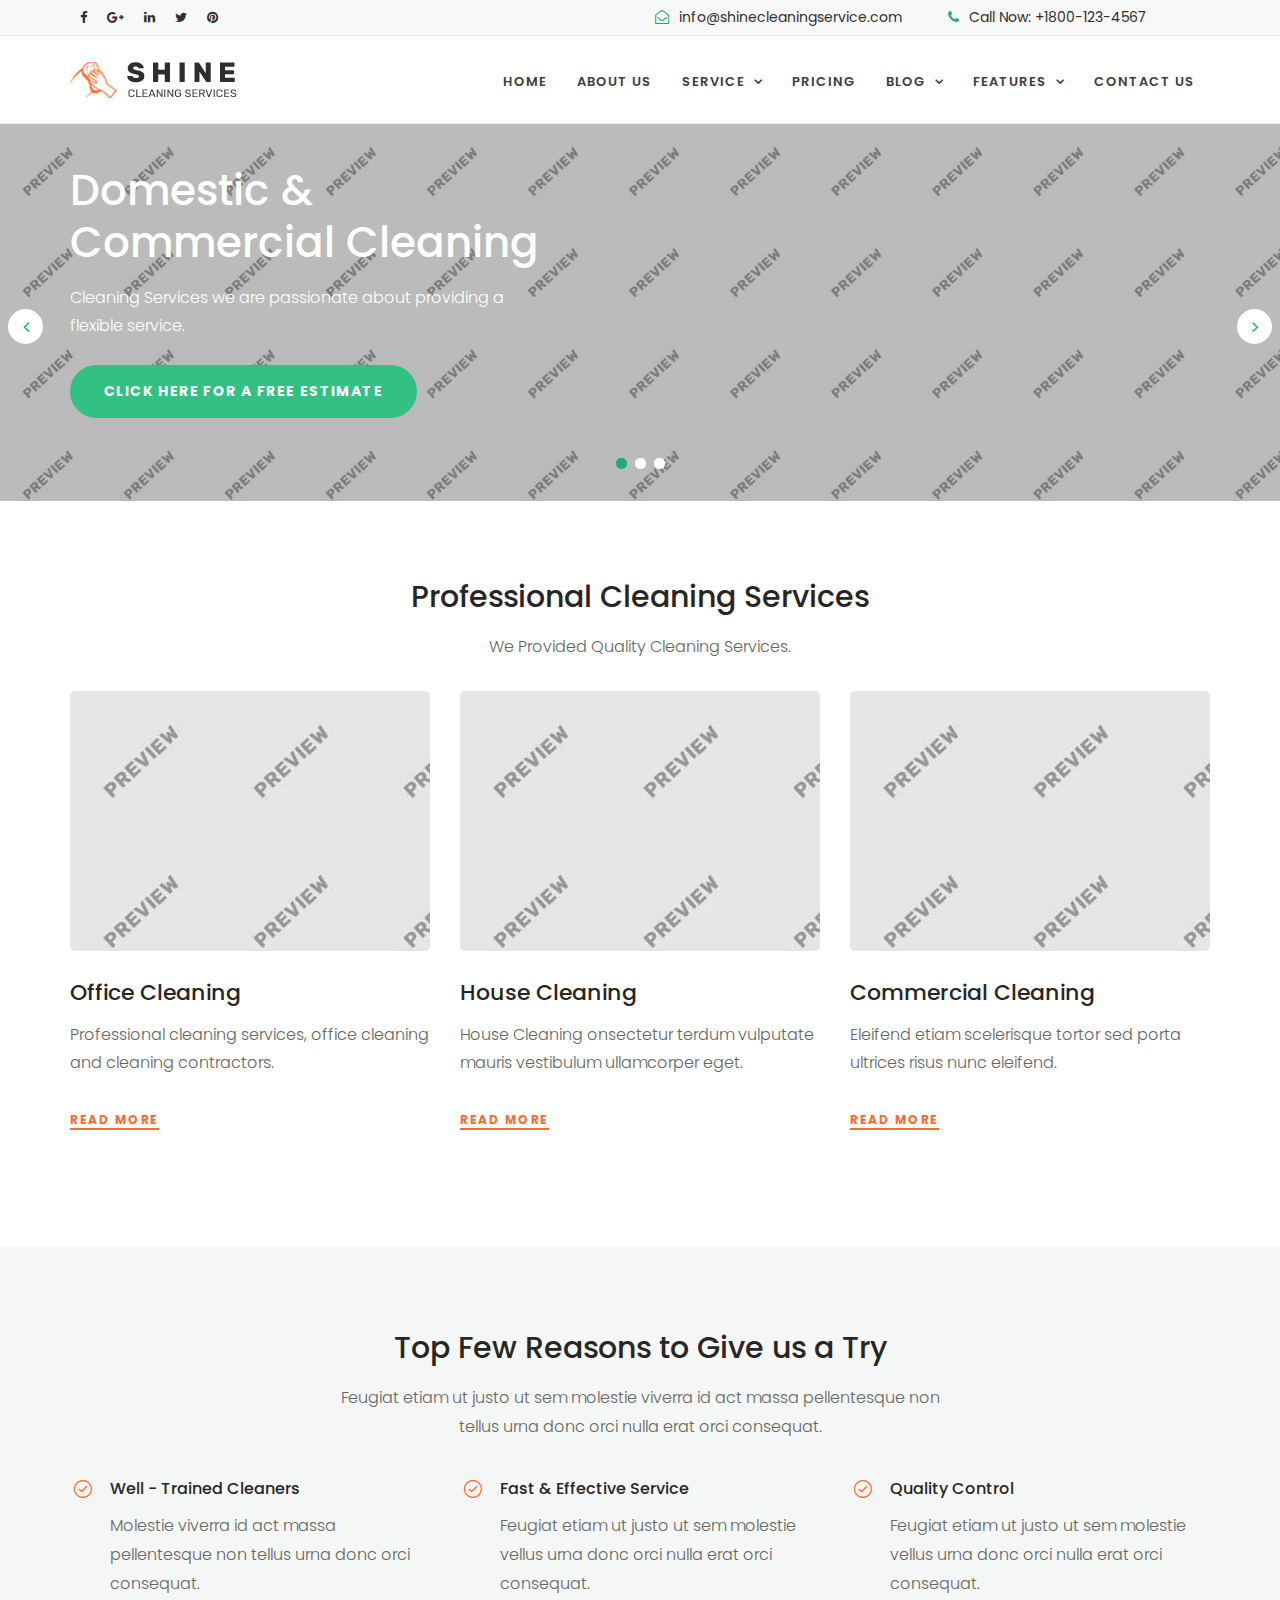
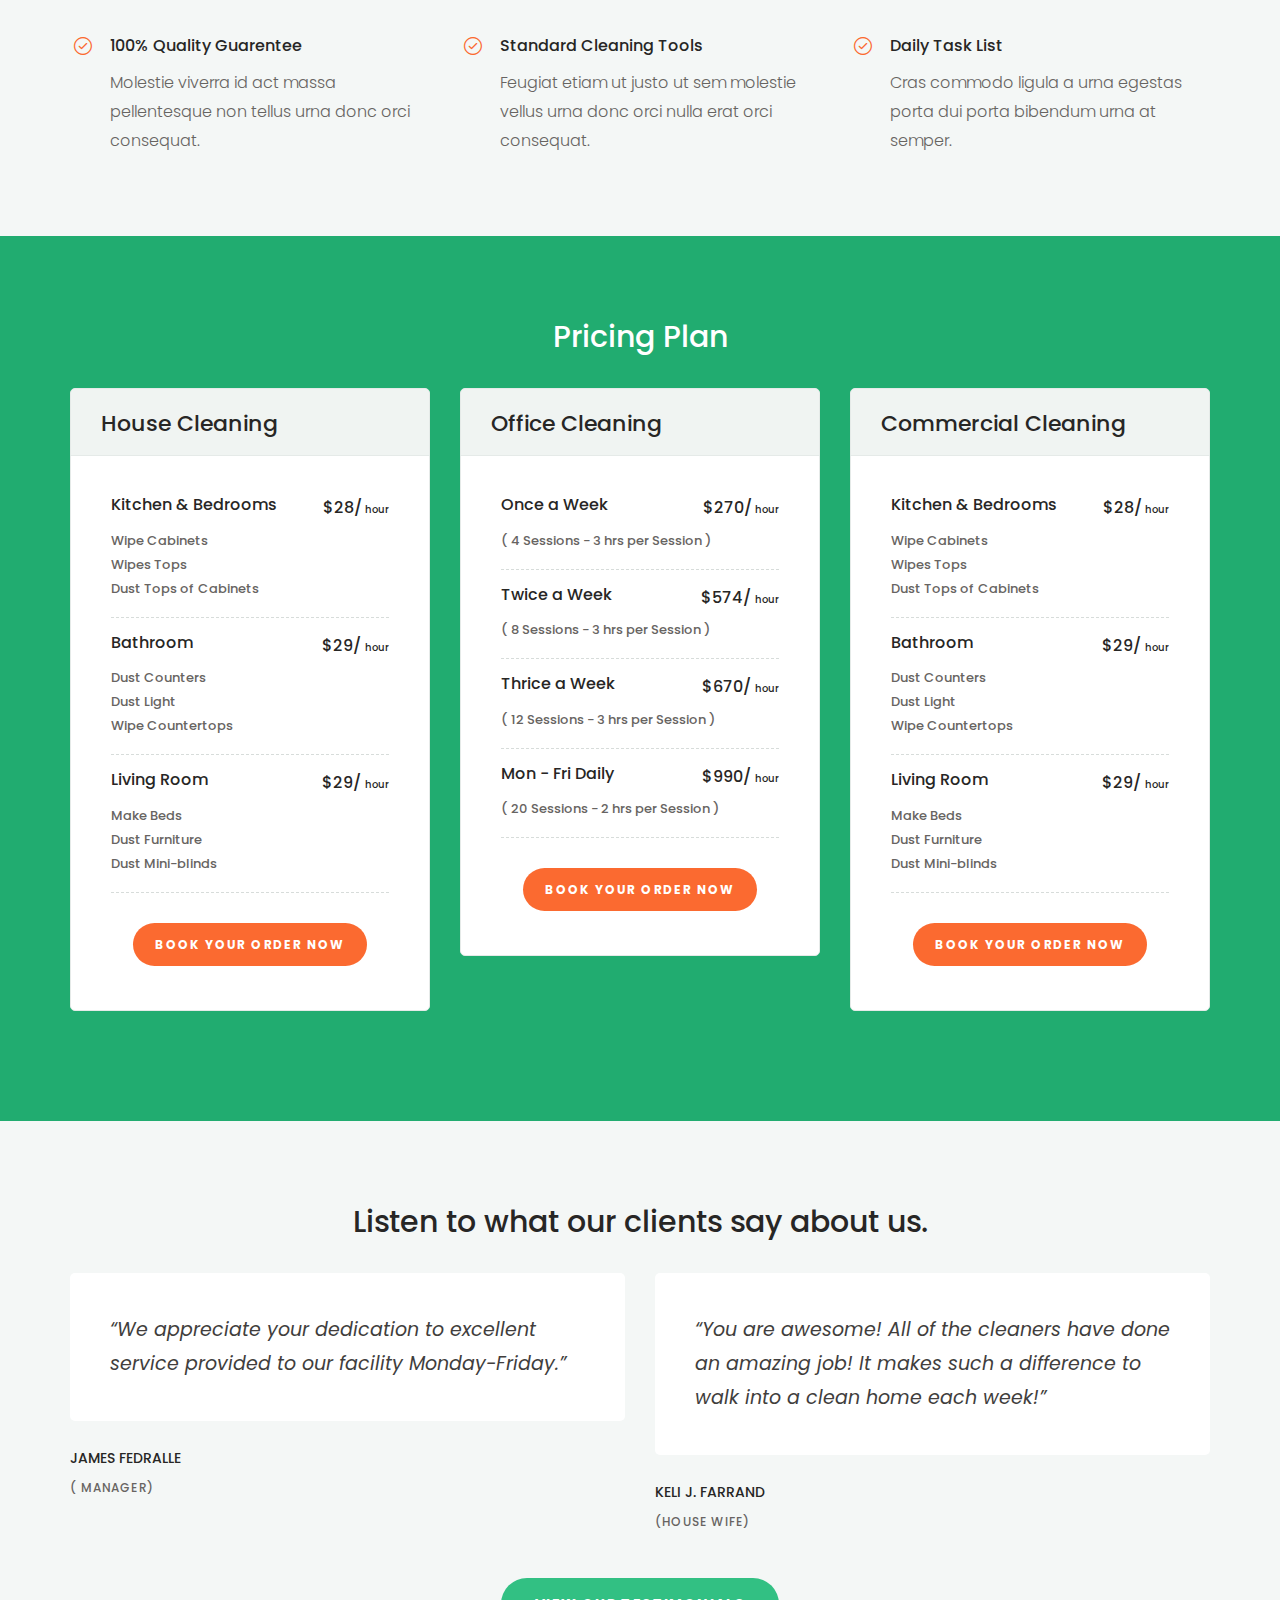
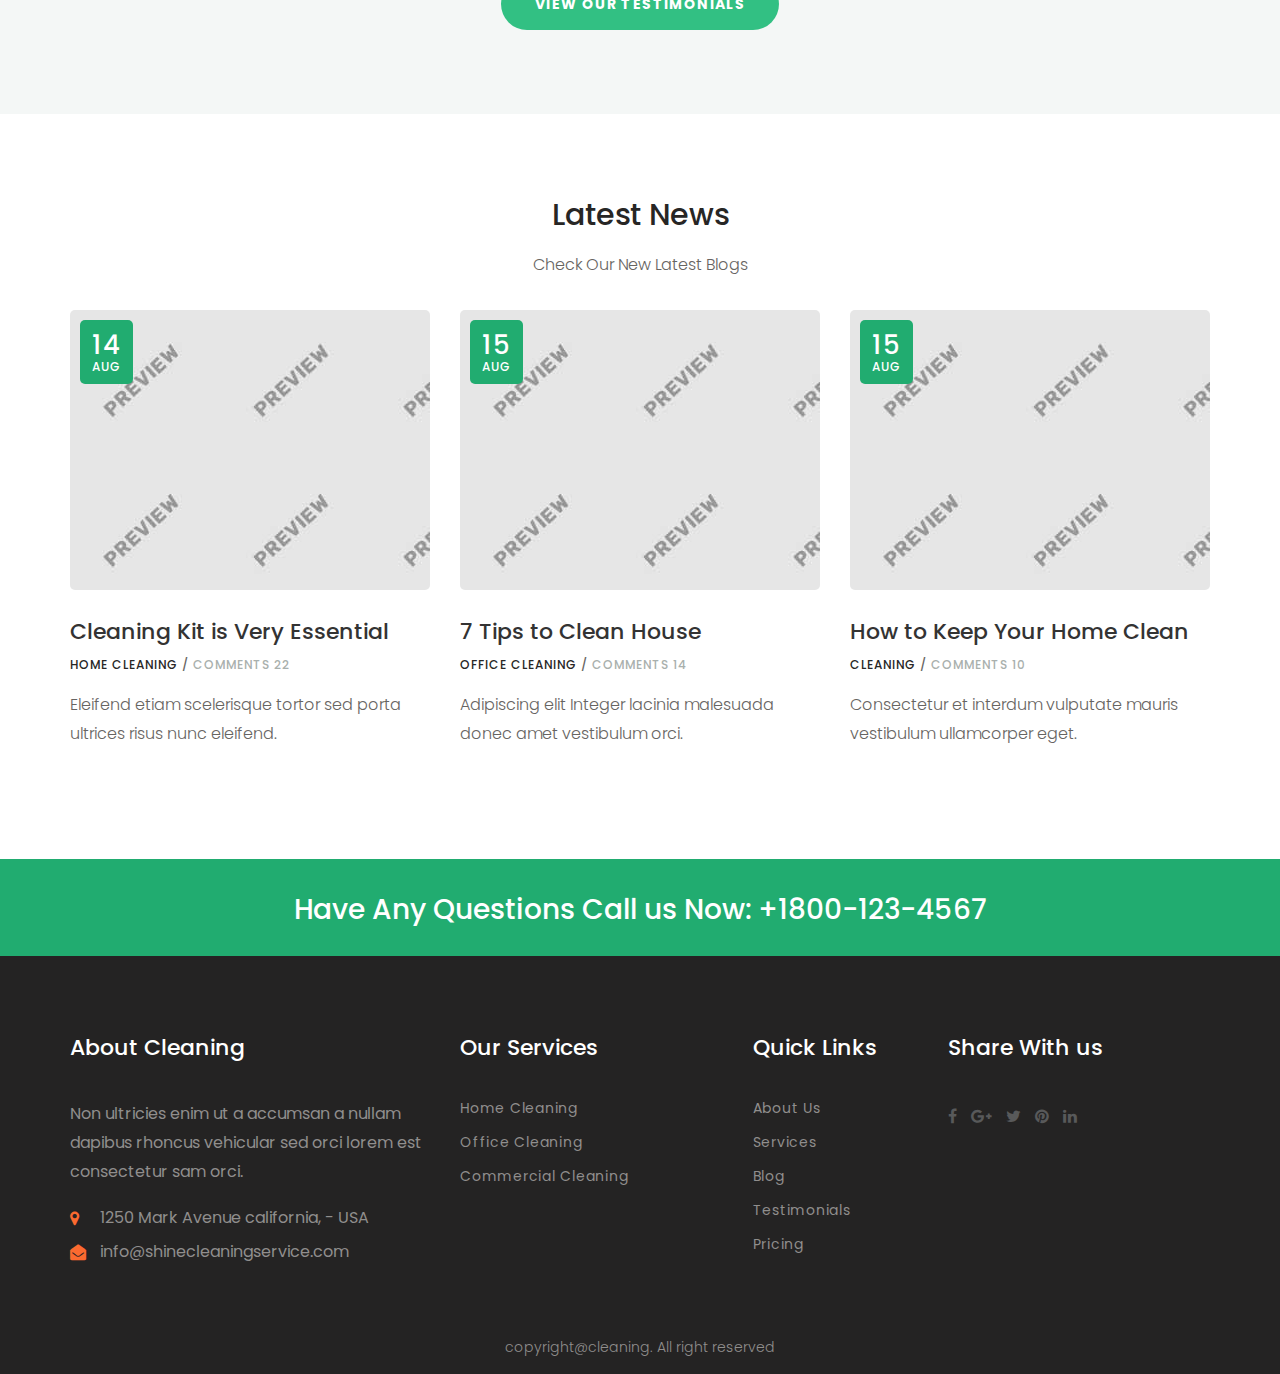
==== index.html @ edb65f10 "set up template" ====
<!DOCTYPE html>
<html lang="en">
<head>
    <meta charset="utf-8">
    <meta http-equiv="X-UA-Compatible" content="IE=edge">
    <meta name="viewport" content="width=device-width, initial-scale=1">
    <!-- The above 3 meta tags *must* come first in the head; any other head content must come *after* these tags -->
    <meta name="description" content="">
    <meta name="keywords" content="">
    <title>Shine a Cleaning Service Website Template</title>
    <!-- Bootstrap -->
    <link href="css/bootstrap.min.css" rel="stylesheet">
    <!-- Style CSS -->
    <link href="css/style.css" rel="stylesheet">
    <!-- Google Fonts -->
    <link href="https://fonts.googleapis.com/css?family=Poppins:300,400,500,600,700" rel="stylesheet">
    <link href="css/owl.carousel.min.css" rel="stylesheet">
    <link href="css/owl.theme.default.css" rel="stylesheet">
    <!-- FontAwesome CSS -->
    <link rel="stylesheet" type="text/css" href="css/fontello.css">
    <link href="css/font-awesome.min.css" rel="stylesheet">
    <!-- HTML5 shim and Respond.js for IE8 support of HTML5 elements and media queries -->
    <!-- WARNING: Respond.js doesn't work if you view the page via file:// -->
    <!--[if lt IE 9]>
      <script src="https://oss.maxcdn.com/html5shiv/3.7.3/html5shiv.min.js"></script>
      <script src="https://oss.maxcdn.com/respond/1.4.2/respond.min.js"></script>
    <![endif]-->
</head>

<body>
    <div class="top-bar">
        <div class="container">
            <div class="row">
                <div class="col-md-6 hidden-sm hidden-xs">
                    <div class="social">
                        <ul>
                            <li><a href="#"><i class="fa fa-facebook"></i></a></li>
                            <li><a href="#"><i class="fa fa-google-plus"></i></a></li>
                            <li><a href="#"><i class="fa fa-linkedin"></i></a></li>
                            <li><a href="#"><i class="fa fa-twitter"></i></a></li>
                            <li><a href="#"><i class="fa fa-pinterest"></i></a></li>
                        </ul>
                    </div>
                </div>
                <div class="col-md-3 hidden-sm hidden-xs">
                    <div class="call-info">
                        <p class="call-text"><i class="fa fa-envelope-open-o"></i><strong>info@shinecleaningservice.com</strong></p>
                    </div>
                </div>
                <div class="col-md-3 col-sm-12">
                    <div class="call-info">
                        <p class="call-text"><i class="fa fa-phone"></i><strong>Call Now: +1800-123-4567</strong></p>
                    </div>
                </div>
            </div>
        </div>
    </div>
    <div class="header-wrapper">
        <div class="container">
            <div class="row">
                <div class="col-lg-3 col-md-2 col-sm-12 col-xs-12">
                    <div class="logo"><a href="index.html"><img src="images/logo.png" alt=""></a></div>
                </div>
                <div class="col-lg-9 col-md-10 col-sm-12 col-xs-12">
                    <div class="navigation">
                        <div id="navigation">
                            <ul>
                                <li class="active"><a href="index.html" title="Home">Home</a></li>
                                <li><a href="about.html" title="About us">About us</a> </li>
                                <li class="has-sub"><a href="#" title="Service">Service</a>
                                    <ul>
                                        <li><a href="service-list.html" title="Service-list">Service list</a></li>
                                        <li><a href="service-single.html" title="Service-single">Service Single</a></li>
                                    </ul>
                                </li>
                                <li><a href="pricing.html" title="Pricing">Pricing</a></li>
                                <li class="has-sub"><a href="blog-default.html" title="Blog ">Blog</a>
                                    <ul>
                                        <li><a href="blog-default.html" title="Blog">Blog Default</a></li>
                                        <li><a href="blog-single.html" title="Blog Single ">Blog Single</a></li>
                                    </ul>
                                </li>
                                <li class="has-sub"><a href="#" title="Features ">Features</a>
                                    <ul>
                                        <li><a href="testimonials.html" title="Testimonials">Testimonials</a>
                                            <li><a href="faq.html" title="FAQ">FAQ</a></li>
                                            <li><a href="404-error.html" title="404-error">404-error</a> </li>
                                            <li><a href="styleguide.html" title="Styleguide">styleguide</a> </li>
                                    </ul>
                                    </li>
                                    <li><a href="contact-us.html" title="Contact Us">Contact Us</a> </li>
                            </ul>
                        </div>
                    </div>
                </div>
            </div>
        </div>
    </div>
    <!-- header-section close -->
    <!-- slider-start -->
    <div class="slider">
        <div class="owl-carousel slider">
            <div class="item">
                <div class="slider-img"> <img src="./images/slider-1.jpg" alt=""></div>
                <div class="container">
                    <div class="row">
                        <div class="col-lg-5 col-md-5 col-sm-12 col-xs-12">
                            <div class="slider-captions">
                                <h1 class="slider-title">Domestic &amp; 
Commercial Cleaning</h1>
                                <p class="slider-text hidden-xs">Cleaning Services we are passionate about providing
                            a flexible service.</p>
                                <a href="about.html" class="btn btn-default btn-lg hidden-sm hidden-xs">Click Here for a Free Estimate</a>
                            </div>
                        </div>
                    </div>
                </div>
            </div>
            <div class="item">
                <div class="slider-img"><img src="./images/slider-2.jpg" alt=""></div>
                <div class="container">
                    <div class="row">
                        <div class="col-lg-5 col-md-5 col-sm-12  col-xs-12">
                            <div class="slider-captions">
                                <h1 class="slider-title">We help you to keep your place clean</h1>
                                <p class="slider-text hidden-xs">We use specialize and quality equipment tools for cleaning ! </p>
                                <a href="#" class="btn btn-default btn-lg hidden-sm hidden-xs">meet team</a>
                            </div>
                        </div>
                    </div>
                </div>
            </div>
            <div class="item">
                <div class="slider-img"><img src="./images/slider-3.jpg" alt=""></div>
                <div class="container">
                    <div class="row">
                        <div class="col-lg-5 col-md-5 col-sm-12  col-xs-12">
                            <div class="slider-captions">
                                <h1 class="slider-title">Quality work with Affordable price</h1>
                                <p class="slider-text hidden-xs">We brings professional cleaning services right to your home. </p>
                                <a href="#" class="btn btn-default btn-lg hidden-sm hidden-xs">view services</a>
                            </div>
                        </div>
                    </div>
                </div>
            </div>
        </div>
    </div>
    <!-- slider-close -->
    <!-- service-start -->
    <div class="space-medium">
        <div class="container">
            <div class="row">
                <div class="col-lg-12 col-md-12 col-sm-12 col-xs-12">
                    <div class="section-title">
                        <!-- section title start-->
                        <h1>Professional Cleaning Services</h1>
                        <p>We Provided Quality Cleaning Services.</p>
                    </div>
                    <!-- /.section title start-->
                </div>
            </div>
            <div class="row">
                <div class="col-lg-4 col-md-4 col-sm-4 col-xs-12">
                    <div class="service-block">
                        <div class="service-img"><a href="#"><img src="./images/service-1.jpg" alt="" class="img-responsive"></a> </div>
                        <div class="service-content">
                            <h3><a href="#">Office Cleaning</a></h3>
                            <p>Professional cleaning services, office cleaning and cleaning contractors. </p>
                            <a href="#" class="btn-link"> read more</a>
                        </div>
                    </div>
                </div>
                <div class="col-lg-4 col-md-4 col-sm-4 col-xs-12">
                    <div class="service-block">
                        <div class="service-img"><a href="#"><img src="./images/service-2.jpg" alt="" class="img-responsive"> </a></div>
                        <div class="service-content">
                            <h3><a href="#">House Cleaning</a></h3>
                            <p>House Cleaning onsectetur terdum vulputate mauris vestibulum ullamcorper eget. </p>
                            <a href="#" class="btn-link"> read more</a>
                        </div>
                    </div>
                </div>
                <div class="col-lg-4 col-md-4 col-sm-4 col-xs-12">
                    <div class="service-block">
                        <div class="service-img"><a href="#"><img src="./images/service-3.jpg" alt="" class="img-responsive"></a> </div>
                        <div class="service-content">
                            <h3><a href="#">Commercial Cleaning</a></h3>
                            <p>Eleifend etiam scelerisque tortor sed porta ultrices risus nunc eleifend. </p>
                            <a href="#" class="btn-link"> read more</a>
                        </div>
                    </div>
                </div>
            </div>
        </div>
    </div>
    <!-- service-close -->
    <!-- features-start -->
    <div class="space-medium bg-light">
        <div class="container">
            <div class="row">
                <div class="col-lg-12 col-md-12 col-sm-12 col-xs-12">
                    <div class="section-title">
                        <!-- section title start-->
                        <h1>Top Few Reasons to Give us a Try</h1>
                        <p>Feugiat etiam ut justo ut sem molestie viverra id act massa pellentesque non
                            <br>tellus urna donc orci nulla erat orci consequat.</p>
                    </div>
                    <!-- /.section title start-->
                </div>
            </div>
            <div class="row">
                <div class="col-lg-4 col-md-4 col-sm-12 col-xs-12">
                    <div class="feature-block mb30">
                        <div class="feature-icon"><i class="icon-round68"></i> </div>
                        <div class="feature-content">
                            <h4>Well - Trained Cleaners</h4>
                            <p>Molestie viverra id act massa pellentesque non tellus urna donc orci consequat. </p>
                        </div>
                    </div>
                </div>
                <div class="col-lg-4 col-md-4 col-sm-12 col-xs-12">
                    <div class="feature-block mb30">
                        <div class="feature-icon"><i class="icon-round68"></i> </div>
                        <div class="feature-content">
                            <h4>Fast &amp; Effective Service</h4>
                            <p>Feugiat etiam ut justo ut sem molestie vellus urna donc orci nulla erat orci consequat. </p>
                        </div>
                    </div>
                </div>
                <div class="col-lg-4 col-md-4 col-sm-12 col-xs-12">
                    <div class="feature-block mb30">
                        <div class="feature-icon"><i class="icon-round68"></i> </div>
                        <div class="feature-content">
                            <h4>Quality Control</h4>
                            <p>Feugiat etiam ut justo ut sem molestie vellus urna donc orci nulla erat orci consequat. </p>
                        </div>
                    </div>
                </div>
                <div class="col-lg-4 col-md-4 col-sm-12 col-xs-12">
                    <div class="feature-block">
                        <div class="feature-icon"><i class="icon-round68"></i> </div>
                        <div class="feature-content">
                            <h4>100% Quality Guarentee</h4>
                            <p>Molestie viverra id act massa pellentesque non tellus urna donc orci consequat. </p>
                        </div>
                    </div>
                </div>
                <div class="col-lg-4 col-md-4 col-sm-12 col-xs-12">
                    <div class="feature-block">
                        <div class="feature-icon"><i class="icon-round68"></i> </div>
                        <div class="feature-content">
                            <h4>Standard Cleaning Tools</h4>
                            <p>Feugiat etiam ut justo ut sem molestie vellus urna donc orci nulla erat orci consequat. </p>
                        </div>
                    </div>
                </div>
                <div class="col-lg-4 col-md-4 col-sm-12 col-xs-12">
                    <div class="feature-block">
                        <div class="feature-icon"><i class="icon-round68"></i> </div>
                        <div class="feature-content">
                            <h4>Daily Task List</h4>
                            <p>Cras commodo ligula a urna egestas porta dui porta bibendum urna at semper. </p>
                        </div>
                    </div>
                </div>
            </div>
        </div>
    </div>
    <!-- features-close -->
    <!-- pricing-start -->
    <div class="space-medium bg-default">
        <div class="container">
            <div class="row">
                <div class="col-lg-12 col-md-12 col-sm-12 col-xs-12">
                    <div class="section-title">
                        <!-- section title start-->
                        <h1 class="text-white">Pricing Plan </h1>
                    </div>
                    <!-- /.section title start-->
                </div>
            </div>
            <div class="row">
                <div class="col-lg-4 col-md-6 col-sm-6 col-xs-12">
                    <div class="price-head">
                        <h3> House Cleaning</h3>
                    </div>
                    <div class="price-block">
                        <div class="price-content">
                            <h4>Kitchen &amp; Bedrooms</h4>
                            <div class="price-text">
                                <p>$28/<small style="font-size: 10px;"> hour</small></p>
                            </div>
                            <ul>
                                <li>Wipe Cabinets</li>
                                <li>Wipes Tops</li>
                                <li>Dust Tops of Cabinets</li>
                            </ul>
                        </div>
                        <div class="price-content">
                            <h4>Bathroom</h4>
                            <div class="price-text">
                                <p>$29/ <small style="font-size: 10px;">hour</small></p>
                            </div>
                            <ul>
                                <li>Dust Counters</li>
                                <li>Dust Light</li>
                                <li>Wipe Countertops</li>
                            </ul>
                        </div>
                        <div class="price-content">
                            <h4>Living Room</h4>
                            <div class="price-text">
                                <p>$29/ <small style="font-size: 10px;">hour</small></p>
                            </div>
                            <ul>
                                <li>Make Beds</li>
                                <li>Dust Furniture</li>
                                <li>Dust Mini-blinds</li>
                            </ul>
                        </div>
                        <div class="text-center mt30"><a href="#" class="btn btn-primary btn-sm">book your order now</a></div>
                    </div>
                </div>
                <div class="col-lg-4 col-md-6 col-sm-6 col-xs-12">
                    <div class="price-head">
                        <h3>Office Cleaning</h3>
                    </div>
                    <div class="price-block">
                        <div class="price-content">
                            <h4>Once a Week</h4>
                            <div class="price-text">
                                <p>$270/<small style="font-size: 10px;"> hour</small></p>
                            </div>
                            <ul>
                                <li>( 4 Sessions - 3 hrs per Session )</li>
                                
                            </ul>
                        </div>
                        <div class="price-content">
                            <h4>Twice a Week</h4>
                            <div class="price-text">
                                <p>$574/ <small style="font-size: 10px;">hour</small></p>
                            </div>
                            <ul>
                                <li>( 8 Sessions - 3 hrs per Session )</li>
                                </ul>
                        </div>
                        <div class="price-content">
                            <h4>Thrice a Week</h4>
                            <div class="price-text">
                                <p>$670/ <small style="font-size: 10px;">hour</small></p>
                            </div>
                            <ul>
                                <li>( 12 Sessions - 3 hrs per Session )</li>
                                
                            </ul>
                        </div>
                        <div class="price-content">
                            <h4>Mon - Fri Daily</h4>
                            <div class="price-text">
                                <p>$990/ <small style="font-size: 10px;">hour</small></p>
                            </div>
                            <ul>
                                <li>( 20 Sessions - 2 hrs per Session )</li>
                                
                            </ul>
                        </div>
                        <div class="text-center mt30"><a href="#" class="btn btn-primary btn-sm">book your order now</a></div>
                    </div>
                </div>
                <div class="col-lg-4 col-md-12 col-sm-12 col-xs-12">
                    <div class="price-head">
                        <h3>Commercial Cleaning</h3>
                    </div>
                    <div class="price-block">
                        <div class="price-content">
                            <h4>Kitchen &amp; Bedrooms</h4>
                            <div class="price-text">
                                <p>$28/<small style="font-size: 10px;"> hour</small></p>
                            </div>
                            <ul>
                                <li>Wipe Cabinets</li>
                                <li>Wipes Tops</li>
                                <li>Dust Tops of Cabinets</li>
                            </ul>
                        </div>
                        <div class="price-content">
                            <h4>Bathroom</h4>
                            <div class="price-text">
                                <p>$29/ <small style="font-size: 10px;">hour</small></p>
                            </div>
                            <ul>
                                <li>Dust Counters</li>
                                <li>Dust Light</li>
                                <li>Wipe Countertops</li>
                            </ul>
                        </div>
                        <div class="price-content">
                            <h4>Living Room</h4>
                            <div class="price-text">
                                <p>$29/ <small style="font-size: 10px;">hour</small></p>
                            </div>
                            <ul><li>Make Beds</li>
                                <li>Dust Furniture</li>
                                <li>Dust Mini-blinds</li>
                            </ul>
                        </div>
                        <div class="text-center mt30"><a href="#" class="btn btn-primary btn-sm">book your order now</a></div>
                    </div>
                </div>
            </div>
        </div>
    </div>
    <!-- pricing-close -->
    <!-- testimonial-start -->
    <div class="space-medium bg-light">
        <div class="container">
            <div class="row">
                <div class="col-lg-12 col-md-12 col-sm-12 col-xs-12">
                    <div class="section-title">
                        <!-- section title start-->
                        <h1>Listen to what our clients say about us. </h1>
                    </div>
                    <!-- /.section title start-->
                </div>
            </div>
            <div class="row">
                <div class="col-lg-6 col-md-6 col-sm-6 col-xs-12">
                    <div class="testimonial-block">
                        <div class="testimonial-content">
                            <p>“We appreciate your dedication to excellent service provided to our facility Monday-Friday.”</p>
                        </div>
                        <div class="testimonial-meta">
                            <h5>James Fedralle</h5>
                            <span>( Manager)</span>
                        </div>
                    </div>
                </div>
                <div class="col-lg-6 col-md-6 col-sm-6 col-xs-12">
                    <div class="testimonial-block">
                        <div class="testimonial-content">
                            <p>“You are awesome! All of the cleaners have done an amazing job! It makes such a difference to walk into a clean home each week!” </p>
                        </div>
                        <div class="testimonial-meta">
                            <h5>Keli J. Farrand</h5>
                            <span>(House Wife)</span>
                        </div>
                    </div>
                </div>
            </div>
            <div class="row mt30">
                <div class="col-lg-12 col-md-12 col-sm-12 col-xs-12 text-center">
                    <a href="#" class="btn btn-default btn-lg">view our testimonials</a>
                </div>
            </div>
        </div>
    </div>
    <!-- testimonial-close -->
    <!-- news-start -->
    <div class="space-medium">
        <div class="container">
            <div class="row">
                <div class="col-lg-12 col-md-12 col-sm-12 col-xs-12">
                    <div class="section-title">
                        <!-- section title start-->
                        <h1>Latest News</h1>
                        <p>Check Our New Latest Blogs</p>
                    </div>
                    <!-- /.section title start-->
                </div>
            </div>
            <div class="row">
                <div class="col-lg-4 col-md-4 col-sm-4 col-xs-12">
                    <div class="post-block">
                        <div class="post-img">
                            <a href="#" class="imghover">
                    <img src="./images/post-img-small-1.jpg" alt="" class="img-responsive"></a>
                        </div>
                        <!-- post block -->
                        <div class="meta-date">
                            <span class="meta-date-number">14</span>
                            <span class="meta-date-text"> AUG </span>
                        </div>
                        <div class="post-content">
                            <h3><a href="#" class="title">Cleaning Kit is Very Essential</a></h3>
                            <div class="meta">
                                <span class="meta-categories"><a href="#">Home Cleaning</a></span>
                                <span>/</span>
                                <span class="meta-comments">comments 22</span>
                            </div>
                            <p>Eleifend etiam scelerisque tortor sed porta ultrices risus nunc eleifend.</p>
                        </div>
                    </div>
                </div>
                <div class="col-lg-4 col-md-4 col-sm-4 col-xs-12">
                    <div class="post-block">
                        <div class="post-img">
                            <a href="#" class="imghover">
                              <img src="./images/post-img-small-2.jpg" alt="" class="img-responsive">
                               </a>
                        </div>
                        <!-- post block -->
                        <div class="meta-date">
                            <span class="meta-date-number">15</span>
                            <span class="meta-date-text"> AUG </span>
                        </div>
                        <div class="post-content">
                            <h3><a href="#" class="title">7 Tips to Clean House</a></h3>
                            <div class="meta">
                                <span class="meta-categories"><a href="#">Office Cleaning</a></span>
                                <span>/</span>
                                <span class="meta-comments">comments 14</span>
                            </div>
                            <p>Adipiscing elit Integer lacinia malesuada donec amet vestibulum orci.</p>
                        </div>
                    </div>
                </div>
                <div class="col-lg-4 col-md-4 col-sm-4 col-xs-12">
                    <div class="post-block">
                        <div class="post-img">
                            <a href="#" class="imghover">
                                <img src="./images/post-img-small-3.jpg" alt="" class="img-responsive"></a>
                        </div>
                        <!-- post block -->
                        <div class="meta-date">
                            <span class="meta-date-number">15</span>
                            <span class="meta-date-text"> AUG </span>
                        </div>
                        <div class="post-content">
                            <h3><a href="#" class="title">How to Keep Your Home Clean</a></h3>
                            <div class="meta">
                                <span class="meta-categories"><a href="#">Cleaning</a></span>
                                <span>/</span>
                                <span class="meta-comments">comments 10</span>
                            </div>
                            <p>Consectetur et interdum vulputate mauris vestibulum ullamcorper eget.</p>
                        </div>
                    </div>
                </div>
            </div>
        </div>
    </div>
    <!-- news-close -->
    <!-- cta-section start -->
    <div class="cta-section">
        <div class="container">
            <div class="row">
                <div class="col-lg-12 col-md-12 col-sm-12 col-xs-12">
                    <h1>Have Any Questions Call us Now: +1800-123-4567</h1>
                </div>
            </div>
        </div>
    </div>
    <!-- cta-section close -->
     <!-- footer start -->
    <div class="footer">
        <div class="container">
            <div class="row">
                <!-- footer-contactinfo-start -->
                <div class="col-lg-4 col-md-4 col-sm-4 col-xs-12">
                    <div class="footer-widget">
                        <h3 class="footer-title">About Cleaning</h3>
                        <p>Non ultricies enim ut a accumsan a nullam dapibus rhoncus vehicular sed orci lorem est consectetur sam orci.</p>
                        <div class="">
                            <ul>
                                <li><div class=""><i class="fa fa-map-marker"></i></div><div class="footer-address">1250 Mark Avenue california, - USA</div>
                                </li>
                                <li><div class=""><i class="fa fa-envelope-open"></i></div><div class="footer-address">info@shinecleaningservice.com</div></li>
                            </ul>
                        </div>
                    </div>
                </div>
                <!-- footer-contactinfo-close -->
                <!-- footer-useful links-start -->
                <div class=" col-lg-3 col-md-3 col-sm-3 col-xs-12">
                    <div class="footer-widget">
                        <h3 class="footer-title">Our Services</h3>
                        <ul>
                            <li><a href="#">Home Cleaning </a></li>
                            <li><a href="#">Office Cleaning </a></li>
                            <li><a href="#">Commercial Cleaning</a></li>
                        </ul>
                    </div>
                </div>
                <!-- footer-useful links-close -->
                <!-- footer-useful links-start -->
                <div class=" col-lg-2 col-md-2 col-sm-2 col-xs-12">
                    <div class="footer-widget">
                        <h3 class="footer-title">Quick Links</h3>
                        <ul>
                            <li><a href="#">About us </a></li>
                            <li><a href="#">Services </a></li>
                            <li><a href="#">Blog</a></li>
                            <li><a href="#">Testimonials </a></li>
                            <li> <a href="#">Pricing</a></li>
                        </ul>
                    </div>
                </div>
                <!-- footer-useful links-close -->
                <!-- footer-about-start -->
                <div class="col-lg-2 col-md-3 col-sm-2 col-xs-12 ">
                    <div class="footer-widget">
                        <h3 class="footer-title">Share With us</h3>
                        <div class="footer-social"> <a href="#"><span><i class="fa fa-facebook"></i></span></a> <a href="#"><span><i class="fa fa-google-plus"></i></span> </a> <a href="#"><span class="active"><i class="fa fa-twitter"></i> </span></a> <a href="#"><span><i class=" fa fa-pinterest"></i> </span></a> <a href="#"><span><i class="fa fa-linkedin"></i></span></a> </div>
                    </div>
                </div>
            </div>
        </div>
    </div>
    <!-- tiny-footer-start -->
    <div class="tiny-footer">
        <div class="container">
            <div class="row">
                <div class="col-md-12">copyright@cleaning. All right reserved</div>
            </div>
            <!-- tiny-footer-start -->
        </div>
    </div>
    <!-- footer close -->
    <!-- jQuery (necessary for Bootstrap's JavaScript plugins) -->
    <script src="js/jquery.min.js" type="text/javascript"></script>
    <!-- Include all compiled plugins (below), or include individual files as needed -->
    <script src="js/bootstrap.min.js" type="text/javascript"></script>
    <script src="js/navigation.js" type="text/javascript"></script>
    <script src="js/menumaker.js" type="text/javascript"></script>
    <script type="text/javascript" src="js/jquery.sticky.js"></script>
    <script type="text/javascript" src="js/sticky-header.js"></script>
    <script type="text/javascript" src="js/owl.carousel.min.js"></script>
    <script type="text/javascript" src="js/slider.js"></script>
    <script type="text/javascript" src="js/testimonial-slider.js"></script>
</body>

</html>
---- css/style.css ----
@charset "UTF-8";

/* CSS Document */

/*------------------------------------------------------------------

Template Name:      Shine Cleaning Service Website Template
Version:            1.0.0
Created Date:       10/07/2017 
Author: EaseTemplate
Author URL: https://easetemplate.com/
License: Creative Commons Attribution 3.0 Unported
License URL: http://creativecommons.org/licenses/by/3.0/

------------------------------------------------------------------
[CSS Table of contents]

1.  Body / Typography 
2.  Form Elements
3.  Buttons
4.  General / Elements
        4.1 Section space
        4.2 Margin space
        4.3 Padding space
        4.4 Background color
        4.5 Features
        4.7 Call to actions
        4.8 Img hover effect
        4.9 Icon
        -----------------------
5. Header / Navigations
        5.1 Header Regular
        5.2 Header Transparent
        5.3 Navigation Regular
        5.4 Page Header

        -----------------------
6. Slider
        6.1 Slider
        -----------------------
7. Content
8. Footers
9. Pages
    9.1  Service
    9.2  Service Single / sidebar with sidenav
    9.3  Testimonial
    9.4  Contact us
    9.5  Styleguide
    9.6  404 error
    ------------------------------------
10.Blog
    10.1 Blog Default
    10.2 Blog Single
    ------------------------------------
11.Sidebar
    11.1 Widget
    ------------------------------------

13. Media Queries

------------------------------------------------------------------*/

/*-----------------------------------
    1. Body / Typography 
-----------------------------------*/

body { -webkit-font-smoothing: antialiased; text-rendering: optimizeLegibility; font-family: 'Poppins', sans-serif; font-size: 16px; letter-spacing: 0px; color: #676462; font-weight: 300; line-height: 34px; }
h1, h2, h3, h4, h5, h6 { font-weight: 500; color: #272625; font-family: 'Poppins', sans-serif; margin: 0px 0px 15px 0px; letter-spacing: 0px; }
h1 { font-size: 30px; line-height: 42px; }
h2 { font-size: 24px; line-height: 30px; }
h3 { font-size: 22px; }
h4 { font-size: 16px; }
h5 { font-size: 14px; }
h6 { font-size: 12px; }
p { margin: 0 0 24px; line-height: 1.8; }
p:last-child { margin: 0px; }
ul, ol { list-style: none; margin: 0; padding: 0; }
a { text-decoration: none; color: #272625; -webkit-transition: all 0.3s; -moz-transition: all 0.3s; transition: all 0.3s; }
a:focus, a:hover { text-decoration: none; color: #fb6a30; }
.lead { font-size: 21px; font-weight: 500; line-height: 1.6; font-family: 'Poppins', sans-serif; color: #272625; margin-bottom: 30px; }
.blockquote { padding: 40px; border-radius: 5px; border: 0px; font-size: 21px; color: #676462; background-color: #f1f4f3; }
.blockquote-content p { font-style: italic; font-family: 'Poppins', sans-serif; color: #676462; margin-bottom: 30px; line-height: 1.8; font-weight: 400; }
.blocquote-author { font-weight: 500; font-size: 14px; text-transform: uppercase; font-style: normal; color: #302e2e; letter-spacing: 1px; }
strong { color: #333333; font-weight: 600; margin-right: 8px; }
hr { border-bottom: 1px solid #dfdfdf; margin-bottom: 40px; margin-top: 40px; }
.w-100 { width: 100%; }

/*----------------------- 
    2 Form Elements:
-------------------------*/
label { }
.control-label { font-size: 13px; text-transform: capitalize; color: #272625; margin-bottom: 10px; }
.form-control:focus { }
.textarea.form-control { }
.required { }
.form-group { margin-bottom: :5px; }
.form-control { border-radius: 10px; text-transform: capitalize; color: #141313; font-size: 12px; font-weight: 500; width: 100%; height: 50px; padding: 14px; line-height: 1.42857143; background-image: none; border: 2px solid #dce0df; background-color: #fff; letter-spacing: 1px; margin-bottom: 10px; text-transform: uppercase; -webkit-box-shadow: inset 0 0px 0px rgba(0, 0, 0, .075); box-shadow: inset 0 0px 0px rgba(0, 0, 0, .075); }
.input-group { position: relative; display: table; border-collapse: separate; }
input[type=checkbox], input[type=radio] { margin: 8px 0 0; margin-top: 1px\9; line-height: normal; }
input::-webkit-input-placeholder { color: #595857 !important; }
textarea::-webkit-input-placeholder { color: #595857 !important; }
.input-group-addon { border-radius: 0px; }
#datepicker.form-control { border-right: transparent !important; }
.default-skin .ui-widget-header { border: 1px solid #ecaa30; background: #ecaa30; color: #fff; font-weight: bold; }
.default-skin .ui-state-highlight, .default-skin .ui-widget-content .ui-state-highlight, .default-skin .ui-widget-header .ui-state-highlight { border: 1px solid #ecaa30; background: #ecaa30; color: #fff; }

/*-------------- align ------------*/

/* =WordPress Core
-------------------------------------------------------------- */

.alignnone { margin: 5px 20px 20px 0; }
.aligncenter, div.aligncenter { display: block; margin: 5px auto 5px auto; }
.alignright { float: right; margin: 0px 0 30px 30px; }
.alignleft { float: left; margin: 0px 30px 0px 0; }
a img.alignright { float: right; margin: 0px 0 30px 30px; }
a img.alignnone { margin: 5px 20px 20px 0; }
a img.alignleft { float: left; margin: 5px 20px 20px 0; }
a img.aligncenter { display: block; margin-left: auto; margin-right: auto; }
.wp-caption { background: #fff; border: 1px solid #f0f0f0; max-width: 96%;    /* Image does not overflow the content area */ padding: 5px 3px 10px; text-align: center; }
.wp-caption.alignnone { margin: 5px 20px 20px 0; }
.wp-caption.alignleft { margin: 5px 20px 20px 0; }
.wp-caption.alignright { margin: 5px 0 20px 20px; }
.wp-caption img { border: 0 none; height: auto; margin: 0; max-width: 98.5%; padding: 0; width: auto; }
.wp-caption p.wp-caption-text { font-size: 11px; line-height: 17px; margin: 0; padding: 0 4px 5px; }

/*-----------------------------------
    3. Buttons 
-----------------------------------*/
.btn { font-family: 'Poppins', sans-serif; font-size: 13px; text-transform: uppercase; font-weight: 700; padding: 14px 24px; margin-bottom: 4px; letter-spacing: 1.4px; border-radius: 50px; line-height: 1.6; border: transparent; -webkit-transition: all 0.3s; -moz-transition: all 0.3s; transition: all 0.3s; word-wrap: break-word; white-space: normal !important; }
.btn-primary { background-color: #fb6a30; color: #fff; }
.btn-primary:hover { background-color: #ea5c24; color: #fff; }
.btn-primary.focus, .btn-primary:focus { background-color: #ea5c24; color: #fff; }
.btn-default { background-color: #32c083; color: #fff; }
.btn-default:hover { background-color: #1c9e66; color: #fff; }
.btn-default.focus, .btn-default:focus { background-color: #1c9e66; color: #fff; }
.btn-lg { padding: 15px 34px; font-size: 14px; }
.btn-sm { padding: 12px 22px; font-size: 12px; }
.btn-xs { padding: 10px 24px; font-size: 11px; }
.btn-link { color: #fb6a30; border-bottom: 2px solid #fb6a30; font-size: 12px; font-weight: 700; letter-spacing: 1.5px; text-transform: uppercase; -webkit-transition: all 0.3s; -moz-transition: all 0.3s; transition: all 0.3s; }
.btn-link:hover { color: #ea5c24; border-bottom: 2px solid #ea5c24; text-decoration: none; }
button.btn { margin-right: -1px; }

/*-----------------------------------
    4. General / Elements 
-----------------------------------*/

/*----------------------- 
    4.1 Section space :
-------------------------*/

/*Note: Section space help to create top bottom space;*/

.space-small { padding-top: 40px; padding-bottom: 40px; }
.space-medium { padding-top: 80px; padding-bottom: 80px; }
.space-large { padding-top: 120px; padding-bottom: 120px; }
.space-ex-large { padding-top: 140px; padding-bottom: 140px; }

/*----------------------
   4.2 Margin Space
-----------------------*/
.ml30 { margin-left: 30px; }
.mb0 { margin-bottom: 0px; }
.mb10 { margin-bottom: 10px; }
.mb20 { margin-bottom: 20px; }
.mb30 { margin-bottom: 30px; }
.mb35 { margin-bottom: 35px; }
.mb40 { margin-bottom: 40px; }
.mb60 { margin-bottom: 60px; }
.mb80 { margin-bottom: 80px; }
.mb100 { margin-bottom: 100px; }
.mb130 { margin-bottom: 130px; }
.mt0 { margin-top: 0px; }
.mt10 { margin-top: 10px; }
.mt20 { margin-top: 20px; }
.mt30 { margin-top: 30px; }
.mt40 { margin-top: 40px; }
.mt60 { margin-top: 60px; }
.mt70 { margin-top: 70px; }
.mt80 { margin-top: 80px; }
.mt100 { margin-top: 100px; }

/*----- less margin space from top --*/
.mt-20 { margin-top: -20px; }
.mt-40 { margin-top: -40px; }
.mt-60 { margin-top: -60px; }
.mt-80 { margin-top: -80px; }

/*-----------------------
   4.3 Padding space
-------------------------*/
.nopadding { padding: 0px; }
.nopr { padding-right: 0px; }
.nopl { padding-left: 0px; }
.pinside10 { padding: 10px; }
.pinside20 { padding: 20px; }
.pinside30 { padding: 30px; }
.pinside40 { padding: 40px; }
.pinside50 { padding: 50px; }
.pinside60 { padding: 60px; }
.pinside80 { padding: 80px; }
.pinside130 { padding: 130px; }
.pdt10 { padding-top: 10px; }
.pdt20 { padding-top: 20px; }
.pdt30 { padding-top: 30px; }
.pdt40 { padding-top: 40px; }
.pdt60 { padding-top: 60px; }
.pdt80 { padding-top: 80px; }
.pdb10 { padding-bottom: 10px; }
.pdb20 { padding-bottom: 20px; }
.pdb30 { padding-bottom: 30px; }
.pdb40 { padding-bottom: 40px; }
.pdb60 { padding-bottom: 60px; }
.pdb80 { padding-bottom: 80px; }
.pdb150 { padding-bottom: 150px; }
.pdl10 { padding-left: 10px; }
.pdl20 { padding-left: 20px; }
.pdl30 { padding-left: 30px; }
.pdl40 { padding-left: 40px; }
.pdl60 { padding-left: 60px; }
.pdl80 { padding-left: 80px; }
.pdr10 { padding-right: 10px; }
.pdr20 { padding-right: 20px; }
.pdr30 { padding-right: 30px; }
.pdr40 { padding-right: 40px; }
.pdr60 { padding-right: 60px; }
.pdr80 { padding-right: 80px; }
.pdtb40 { padding-bottom: 40px; padding-top: 40px; }

/*--------------------------------
4.4 Background & Block color 
----------------------------------*/
.content { padding-top: 100px; padding-bottom: 100px; }
.bg-light { background-color: #f4f7f6; }
.bg-primary { background-color: #fb6a30; color: #fff; }
.bg-default { background-color: #21ac70; color: #fff; }
.bg-white { background-color: #fff; }
.outline { }
.section-title { margin-bottom: 30px; text-align: center; }
.title { color: #333333; }
.small-title { margin-bottom: 10px; font-size: 12px; font-weight: 900; color: #ec1010; text-transform: uppercase; letter-spacing: 1px; display: inline-block; }
.text-white { color: #fff; }
.text-primary { color: #fb6a30; }
.text-black { }
.primary-sidebar { }
.secondary-sidebar { }
.well-block { }
.divider-line { border-bottom: 1px solid #1d4293; margin-top: 40px; margin-bottom: 40px; }

/*--------------------------------
4.5 Features Block 
----------------------------------*/
.about-bg-block { }
.feature-block { }
.feature-text { color: #fff; }
.feature-title { color: #fff; }
.feature-content { padding-left: 40px; padding-top: 8px; }
.feature-content:last-child { margin-bottom: 0px; }
.feature-section { }
.feature-icon { color: #fb6a30; font-size: 18px; float: left; }

/*--------------------------------
4.6 Bullet/arrow
----------------------------------*/
.angle { position: relative; }
.angle-right li:before { font-family: FontAwesome; display: block; position: absolute; left: 0; font-size: 14px; color: #21ac70; content: "\f101"; }

/*--------------------------------
4.7 Call to actions 
----------------------------------*/
.cta-section { background-color: #21ac70; padding-top: 30px; padding-bottom: 10px; text-align: center; color: #fff; font-size: 32px; }
.cta-section h1 { color: #fff; font-size: 28px; }
.cta-block { }
.cta-text { }
.cta-title { }
.cta-btn { margin-top: 16px; }
.widget-cta { padding: 30px; border-radius: 5px; background-color: #fb6a30; margin-bottom: 30px; }
.widget-cta-block { color: #fff; }
.widget-cta-icon { font-size: 45px; color: #fff; margin-bottom: 30px; }
.widget-cta-content { font-size: 24px; font-weight: 600; color: #fff; }
.widget-testimonial { font-size: 19px; line-height: 32px; font-style: italic; font-weight: 400; }
.widget-cta-text { color: #fff; }

/*--------------------------------
 4.8 Image Hover Effect 
----------------------------------*/
img { width: auto; max-width: 100%; height: auto; margin: 0; padding: 0; border: none; line-height: normal; vertical-align: middle; }
.imghover { display: block; position: relative; max-width: 100%; }
.imghover::before, .imghover::after { display: block; position: absolute; content: ""; text-align: center; opacity: 0; border-radius: 5px; }
.imghover::before { top: 0; right: 0; bottom: 0; left: 0; }
.imghover::after { top: 55%; left: 50%; padding: 10px; line-height: 10px; margin: -25px 0 0 -25px; content: "\f00e"; font-family: "FontAwesome"; font-size: 30px; }
.imghover:hover::before, .imghover:hover::after { opacity: 1; }
.imghover:hover::before { background: rgba(251, 106, 48, .80); }
.imghover:hover::after { color: #fff; }

/*--------------------------------
4.9 Icon 
----------------------------------*/
.icon { }
.icon-1x { font-size: 18px; }

/* default icon size of font*/
.icon-2x { font-size: 38px; }
.icon-4x { font-size: 65px; }
.icon-6x { font-size: 88px; }
.icon-8x { font-size: 108px; }
.icon-default { color: #aa9144; }
.icon-primary { color: #474954; }
.icon-secondary { color: #fff; }
.icon-white { color: #fff; }

/*--------------------------------
5 Header / Navigations 
----------------------------------*/

/*--------------------
    5.1 Header Regular 
   ----------------------*/

.logo { padding-top: 5px; }
.top-bar { background-color: #f8f8f8; border-bottom: #ededed 1px solid; padding-top: 0px; padding-bottom: 0px; }
.call-info { margin-top: 5px; }
.call-text { font-size: 14px; color: #21ac70; }
.call-text strong { margin-left: 10px; color: #302e2d; font-weight: 400; }
.social { }
.social ul { }
.social ul li { float: left; }
.social ul li a { font-size: 13px; padding: 12px 10px; color: #302e2d; }
.social ul li a:hover { color: #fb6a30; }
.header { }
.header-wrapper { z-index: 9; position: relative; padding-top: 20px; padding-bottom: 20px; background-color: #fff; border-bottom: 1px solid #ededed; }
.is-sticky .header-wrapper { }

/*--------------------------
    5.2 Navigations Regular
   ----------------------------*/
#navigation { float: right; }
#navigation, #navigation ul, #navigation ul li, #navigation ul li a, #navigation #menu-button { margin: 0; padding: 0; border: 0; list-style: none; line-height: 1; display: block; position: relative; -webkit-box-sizing: border-box; -moz-box-sizing: border-box; box-sizing: border-box; }
#navigation:after, #navigation>ul:after { content: "."; display: block; clear: both; visibility: hidden; line-height: 0; height: 0; }
#navigation #menu-button { display: none; }
#navigation { padding-top: 4px; font-family: 'Poppins', sans-serif; -webkit-font-smoothing: antialiased; text-rendering: optimizeLegibility; }
#navigation>ul>li { float: left; }
#navigation.align-center>ul { font-size: 0; text-align: center; }
#navigation.align-center>ul>li { display: inline-block; float: none; }
#navigation.align-center ul ul { text-align: left; }
#navigation.align-right>ul>li { float: right; }
#navigation>ul>li>a { padding: 15px; font-size: 13px; color: #403e3d; letter-spacing: 1px; text-decoration: none; font-weight: 600; text-transform: uppercase; }
#navigation>ul>li:hover>a { color: #fff; background-color: #e65f29; border-radius: 5px; }
#navigation>ul>li.has-sub>a { padding-right: 32px; }

/*#navigation>ul>li>a:after {
    position: absolute;
    top: 16px;
    right: -3px;
    height: 2px;
    display: block;
    content: '/';
}*/
#navigation>ul>li.has-sub>a:before { position: absolute; right: 14px; font-family: FontAwesome; content: "\f107"; -webkit-transition: all .25s ease; -moz-transition: all .25s ease; -ms-transition: all .25s ease; -o-transition: all .25s ease; transition: all .25s ease; }

/*#navigation > ul > li.has-sub:hover > a:before {
 top: 23px;
 height: 0;
}*/
#navigation ul ul { position: absolute; left: -9999px; }
#navigation.align-right ul ul { text-align: right; }
#navigation ul ul li { top: 0px; height: 0; -webkit-transition: all .25s ease; -moz-transition: all .25s ease; -ms-transition: all .25s ease; -o-transition: all .25s ease; transition: all .25s ease; }
#navigation li:hover>ul { left: auto; }
#navigation.align-right li:hover>ul { left: auto; right: 0; }
#navigation li:hover>ul>li { height: 46px; }
#navigation ul ul ul { margin-left: 100%; top: 0; }
#navigation.align-right ul ul ul { margin-left: 0; margin-right: 100%; }
#navigation ul ul li a { background-color: #fb6a30; padding: 16px 22px; width: 218px; font-size: 13px; text-decoration: none; color: #fff; font-weight: 600; text-transform: uppercase; border-bottom: #e65f29 1px solid; letter-spacing: 1px; margin-top: -3px; }
#navigation ul ul li:first-child>a { border-top-right-radius: 5px; }
#navigation ul ul li:last-child>a { border-bottom-right-radius: 5px; border-bottom-left-radius: 5px; }
#navigation ul ul li:last-child>a, #navigation ul ul li.last-item>a { border-bottom: 0; }
#navigation ul ul li:hover>a, #navigation ul ul li a:hover { color: #fff; background-color: #e65f29; }
#navigation ul ul li.has-sub>a:after { position: absolute; top: 14px; right: 11px; width: 8px; height: 2px; display: block; background: #dddddd; content: ''; }
#navigation.align-right ul ul li.has-sub>a:after { right: auto; left: 11px; }
#navigation ul ul li.has-sub>a:before { position: absolute; top: 13px; right: 14px; display: block; width: 2px; height: 8px; background: #dddddd; content: ''; -webkit-transition: all .25s ease; -moz-transition: all .25s ease; -ms-transition: all .25s ease; -o-transition: all .25s ease; transition: all .25s ease; }
#navigation.align-right ul ul li.has-sub>a:before { right: auto; left: 14px; }
#navigation ul ul>li.has-sub:hover>a:before { top: 17px; height: 0; }
#navigation.small-screen { width: 100%; }
#navigation.small-screen ul { width: 100%; display: none; }
#navigation.small-screen.align-center>ul { text-align: left; }
#navigation.small-screen ul li { width: 100%; border-top: 1px solid #e65f29; top: auto; background-color: #fb6a30; }
#navigation.small-screen ul ul li, #navigation.small-screen li:hover>ul>li { height: auto; }
#navigation.small-screen ul li a, #navigation.small-screen ul ul li a { width: 100%; border-bottom: 0; padding: 20px 15px; color: #fff; }
#navigation.small-screen>ul>li>a:after { position: absolute; top: 16px; right: -3px; height: 2px; display: block; content: ''; }
#navigation.small-screen>ul>li { float: none; }
#navigation.small-screen ul ul li a { padding-left: 25px; }
#navigation.small-screen ul ul ul li a { padding-left: 35px; }
#navigation.small-screen ul ul li a { color: #fff; background: #fb6a30; }
#navigation.small-screen ul ul li:hover>a, #navigation.small-screen ul ul li.active>a { color: #fff; background-color: #e65f29; }
#navigation.small-screen ul ul, #navigation.small-screen ul ul ul, #navigation.small-screen.align-right ul ul { position: relative; left: 0; width: 100%; margin: 0; text-align: left; }
#navigation.small-screen>ul>li.has-sub>a:after, #navigation.small-screen>ul>li.has-sub>a:before, #navigation.small-screen ul ul>li.has-sub>a:after, #navigation.small-screen ul ul>li.has-sub>a:before { display: none; }
#navigation.small-screen #menu-button { display: block; padding: 18px; color: #fff; cursor: pointer; font-size: 12px; text-transform: uppercase; font-weight: 600; background-color: #fb6a30; margin-top: 15px; }
#navigation.small-screen #menu-button:after { position: absolute; top: 16px; right: 17px; display: block; height: 12px; width: 20px; border-top: 2px solid #fff; border-bottom: 2px solid #fff; content: ''; }
#navigation.small-screen #menu-button:before { position: absolute; top: 21px; right: 17px; display: block; height: 2px; width: 20px; background: #fff; content: ''; }
#navigation.small-screen #menu-button.menu-opened:after { top: 20px; border: 0; height: 2px; width: 15px; background: #fff; -webkit-transform: rotate(45deg); -moz-transform: rotate(45deg); -ms-transform: rotate(45deg); -o-transform: rotate(45deg); transform: rotate(45deg); }
#navigation.small-screen #menu-button.menu-opened:before { top: 20px; background: #fff; width: 15px; -webkit-transform: rotate(-45deg); -moz-transform: rotate(-45deg); -ms-transform: rotate(-45deg); -o-transform: rotate(-45deg); transform: rotate(-45deg); }
#navigation.small-screen .submenu-button { position: absolute; z-index: 99; right: 0; top: 0; display: block; border-left: 1px solid #d35320; height: 54px; width: 53px; cursor: pointer; }
#navigation.small-screen .submenu-button.submenu-opened { }
#navigation.small-screen ul ul .submenu-button { height: 34px; width: 34px; }
#navigation.small-screen .submenu-button:after { position: absolute; top: 25px; right: 20px; width: 8px; height: 2px; display: block; background: #fff; content: ''; }
#navigation.small-screen ul ul .submenu-button:after { top: 15px; right: 13px; }
#navigation.small-screen .submenu-button.submenu-opened:after { background:; }
#navigation.small-screen .submenu-button:before { position: absolute; top: 22px; right: 23px; display: block; width: 2px; height: 8px; background: #fff; content: ''; }
#navigation.small-screen ul ul .submenu-button:before { top: 12px; right: 16px; }
#navigation.small-screen .submenu-button.submenu-opened:before { display: none; }
#navigation.small-screen.select-list { padding: 5px; }

/*----------------------------------------------
    5.4 Page Header
----------------------------------------------*/
.page-header { text-align: left; background-image: url(../images/page-header.jpg); background-size: cover; margin: 0px; padding: 0px; border: 0px; }
.page-section { padding-top: 140px; padding-bottom: 140px; }
.page-description { }
.page-description p { }
.page-title { font-size: 40px; font-weight: 500; margin-bottom: 10px; font-family: 'Poppins', sans-serif; color: #fff; }
.page-text { color: #fff; font-weight: 500; }

/*-----------------------------------
    6. Slider 
-------------------------------------*/
.slider { margin-bottom: -40px; }
.slider-img { background: -moz-linear-gradient(top, rgba(13, 15, 13, 0.2) 0%, rgba(13, 15, 13, 0.2) 100%); background: -webkit-linear-gradient(top, rgba(13, 15, 13, 0.2) 0%, rgba(13, 15, 13, 0.2) 100%); background: linear-gradient(to bottom, rgba(13, 15, 13, 0.2) 0%, rgba(13, 15, 13, 0.2) 100%); filter: progid:DXImageTransform.Microsoft.gradient(startColorstr='#cc1b2429', endColorstr='#cc1b2429', GradientType=0); position: relative; width: 100% }
.slider-img img { position: relative; z-index: -1; }
.slider-captions { position: absolute; bottom: 140px; width: 100%; color: #fff; }
.slider-title { color: #fff; font-size: 42px; font-weight: 500; line-height: 52px; }
.slider-text { color: #fff; }
.slider .owl-dots { text-align: center !important; position: relative; bottom: 50px; }
.slider .owl-nav { line-height: 1.8; text-align: center; -webkit-tap-highlight-color: transparent; }
.slider .owl-nav .owl-prev { position: absolute; top: 43%; left: 0px; color: #21ac70; font-size: 18px; margin: 8px; padding: 0px; background: #ffffff; display: inline-block; cursor: pointer; border-radius: 50px; height: 35px; width: 35px; border: 2px solid #ffffff; }
.slider .owl-nav .owl-next { position: absolute; top: 43%; right: 0px; color: #21ac70; font-size: 18px; margin: 8px; padding: 0px; background: #ffffff; display: inline-block; cursor: pointer; border-radius: 50px; height: 35px; width: 35px; border: 2px solid #ffffff; }
.slider .owl-nav .owl-prev:hover { background-color: #21ac70; border: 2px solid #21ac70; text-decoration: none; color: #fff; }
.slider .owl-nav .owl-next:hover { background-color: #21ac70; border: 2px solid #21ac70; text-decoration: none; color: #fff; }
.slider .owl-dots .owl-dot { display: inline-block; zoom: 1; }
.slider .owl-dots .owl-dot span { width: 11px; height: 11px; margin: 5px 4px; background: #fff; border-radius: 5px; border: 2px solid #fff; display: block; -webkit-backface-visibility: visible; transition: opacity 200ms ease; }
.slider .owl-dots .owl-dot.active span, .owl-theme .owl-dots .owl-dot:hover span { background-color: #21ac70; border: 2px solid #21ac70; }
.slider .owl-carousel .owl-item img { width: 100%; }

/*-----------------------------------
7. before after gallery
-------------------------------------*/

/*-----------------------------------
8. Footer 
-------------------------------------*/

.footer { background-color: #242323; padding-top: 80px; padding-bottom: 30px; color: #908e8d; font-weight: 400; }
.footer-title { margin-bottom: 40px; color: #fff; }
.footer-widget { margin-bottom: 30px; }
.footer-widget ul { margin-bottom: 25px; }
.footer-widget ul li { line-height: 1; margin-bottom: 18px; }
.footer-widget ul li a { font-size: 14px; color: #908e8d; text-transform: capitalize; letter-spacing: .75px; font-weight: 400; }
.footer-address { padding-left: 30px; }
.footer-widget ul li a:hover { color: #fb6a30; }
.footer-widget ul li i { color: #fb6a30; float: left; }
.footer-social { }
.footer-social a span { font-size: 16px; padding-right: 10px; color: #58595a; }
.footer-line { border-bottom: #222222 1px solid; margin-bottom: 20px; margin-top: 40px; }
.footer-social a span:hover { color: #fff; }

/*-------------- tiny footer ------------*/
.tiny-footer { background-color: #242323; padding-top: 10px; padding-bottom: 10px; font-size: 14px; color: #908e8d; text-align: center; }

/*-----------------------------------
9. Pages 
-------------------------------------*/

/*-------------------------
 9.1 About us
---------------------------*/

.about-section { padding: 30px; }
.about-title { margin-bottom: 30px; color: #fff; }
.about-img img { border-radius: 4px; position: relative; }
.about-icon { position: absolute; bottom: 38%; left: 47%; text-align: center; }

/*-------------------------
 9.2  Service / single / sidebar
--------------------------*/
.service-block { margin-bottom: 30px; }
.service-icon { }
.service-img img { margin-bottom: 30px; border-radius: 5px; }
.service-content { }
.service-content ul { margin-bottom: 20px; }
.service-content ul li { padding-left: 20px; }
.service-btn-link { margin-bottom: 8px; }
.unordered i { margin-right: 10px; color: #ff8119; font-size: 16px; }

/*-----------------------------------------
  service side-nav
 ------------------------------------------*/
.sidenav { margin-bottom: 30px; }
.sidenav ul li { position: relative; font-weight: 600; margin-bottom: 2px; }
.sidenav ul li a { padding: 13px 0px 14px 20px; display: block; color: #272625; font-size: 14px; font-weight: 700; letter-spacing: 1.2px; text-transform: uppercase; background-color: #f1f4f3; border-radius: 5px; }
.sidenav ul li a:hover { color: #fff; background-color: #fb6a30; }
.sidenav ul li.active a { color: #fff; background-color: #fb6a30; }
.sidenav ul li.active a:before { color: #fff; background-color: #fb6a30; }
.service-sidenav-icon { font-size: 16px; color: #8e1e1a; padding-top: 5px; float: left; padding-right: 10px; -webkit-font-smoothing: antialiased; text-rendering: optimizeLegibility; }
.sidenav a:focus, a:active { background-color: transparent; border: 0px; }

/*--------------------------
 9.5  Pricing
---------------------------*/
.price-block { border: 1px solid #e5eae8; background-color: #fff; padding: 40px; margin-bottom: 30px; border-radius: 0px 0px 5px 5px; margin-top: -1px; }
.price-head { background-color: #f0f4f2; padding: 23px 0px 4px 30px; border-radius: 5px 5px 0px 0px; border: 1px solid #e5eae8; }
.price-block ul { border-bottom: 1px #d7dcda dashed; margin-bottom: 16px; margin-top: 15px; padding-bottom: 16px; }
.price-block ul li { color: #676462; line-height: 24px; font-size: 13px; font-weight: 500; }
.price-content { position: relative; }
.price-text { color: #272625; position: absolute; font-weight: 500; top: -2px; right: 0px; }

/*--------------------------
 9.5  Testimonial
---------------------------*/
.testimonial-block { }
.testimonial-content { background-color: #fff; border-radius: 5px; padding: 40px; font-size: 19px; line-height: 32px; font-style: italic; font-weight: 400; margin-bottom: 30px; color: #413e3d; }
.testimonial-meta { margin-bottom: 20px; line-height: 1; font-size: 12px; text-transform: uppercase; color: #fb6a30; letter-spacing: 1.2px; font-weight: 500; margin-top: 0px; display: block; }
.testimonial-meta span { line-height: 1; font-size: 12px; text-transform: uppercase; color: #676462; letter-spacing: 1.2px; font-weight: 500; }

/*--------------------------
 9.6  team
 ----------------------------*/
.team-block { margin-bottom: 20px; }
.team-img img { margin-bottom: 20px; border-radius: 5px; }
.team-content { text-align: center; }
.team-title { margin-bottom: 0px; }

/*-------------------------
 9.8 Contact us
---------------------------*/
.contact-block { margin-bottom: 30px; padding: 30px; border-radius: 5px; background-color: #f4f7f6; text-align: center; }
.contact-info { }
.contact-info-title { font-size: 18px; margin-bottom: 10px; }
.contact-info ul { }
.contact-info ul li { line-height: 40px; }
.contact-info i { font-size: 45px; color: #fb6a30; margin-bottom: 30px; }

/*------------------------
10. Blog pages
--------------------------*/

/*----- post-----*/

.post-holder { border-bottom: 1px solid #dfdfdf; margin-bottom: 30px; }
.post-block { position: relative; }
.post-img img { border-radius: 5px; margin-bottom: 30px; }
.post-content { margin-top: 20px; margin-bottom: 30px; }

/*----- meta -----*/
.meta { margin-bottom: 20px; text-align: left; padding-right: 3px; font-weight: 500; line-height: 1; text-transform: uppercase; letter-spacing: 1px; font-size: 12px; }
.meta-icon { }
.meta-date { color: #fff; position: absolute; background-color: #21ac70; border-radius: 5px; padding: 8px 12px 8px 12px; top: 0px; font-weight: 500; margin: 10px 10px; }
.meta-date span { letter-spacing: 1px; display: flex; }
.meta-date-text { margin-top: -12px; margin-bottom: -8px; font-size: 12px; }
.meta-date-number { font-size: 26px; }
.meta-author, .meta-comments, .meta-categories { color: #a9b0ad; }
.meta-date, .meta-author { margin-right: 15px; }

/*----- pagination -----*/
.pagination { display: inline-block; padding-left: 0; margin: 20px 0; }
.st-pagination { text-align: center; margin-top: 30px; }
.st-pagination .pagination>li>a, .pagination>li>span { position: relative; float: left; line-height: 1.6; color: #fff; letter-spacing: 2px; text-decoration: none; font-size: 13px; border-radius: 50px; border: 1px solid #7c7a79; background-color: #7c7a79; font-weight: 700; text-transform: uppercase; margin-right: 8px; margin-bottom: 5px; }
.st-pagination .pagination>li>a:focus, .st-pagination .pagination>li>a:hover, .st-pagination .pagination>li>span:focus, .st-pagination .pagination>li>span:hover { z-index: 2; color: #fff; background-color: #fb6a30; border: #fb6a30 1px solid; }
.st-pagination .pagination>li:first-child>a, .st-pagination .pagination>li:first-child>span { margin-left: 0; border-radius: 50px; }
.st-pagination .pagination>li:last-child>a, .st-pagination .pagination>li:last-child>span { border-radius: 50px; }
.st-pagination .pagination>.active>a, .st-pagination .pagination>.active>a:focus, .st-pagination .pagination>.active>a:hover, .st-pagination .pagination>.active>span, .st-pagination .pagination>.active>span:focus, .st-pagination .pagination>.active>span:hover { z-index: 3; color: #fff; cursor: default; background-color: #fb6a30; border: 1px solid #fb6a30; }
.related-post-block { border-top: 1px solid #e6e7e9; margin-bottom: 30px; }
.related-post-title { margin-top: 30px; }
.related-post { }
.related-img img { margin-bottom: 30px; }
.related-post-content { }
.post-meta { margin-right: 20px; line-height: 0px; }

/*----- prev-next-----*/
.post-navigation { border-top: 1px solid #e6e7e9; border-bottom: 1px solid #e6e7e9; padding: 20px 0px 20px 0px; }
.nav-links { text-decoration: none; }
.nav-previous { }
.prev-link, .next-link { color: #6b6d6a; text-transform: uppercase; font-size: 12px; font-weight: 700; line-height: 24px; margin-bottom: 20px; letter-spacing: 1px; }
.prev-link i { margin-right: 5px; }
.next-link i { margin-left: 5px; }
.nav-next { }
.next-link { }
.previous-next-title { font-size: 18px; line-height: 22px; margin-top: 20px; color: #333333; font-weight: 700; }

/*----- Author-post -----*/
.author-block { margin-top: 40px; margin-bottom: 30px; border-bottom: 1px solid #e6e7e9; }
.author-post { }
.author-img { }
.author-title { font-size: 22px; line-height: 22px; color: #fff; }
.author-post-content { margin-bottom: 40px; }
.author-text { margin-top: 15px; }
.author-meta { padding-left: 0px; color: #fb6a30; }

/*----- Comments -----*/
.comment-area { margin-top: 40px; margin-bottom: 30px; border-bottom: 1px solid #ebecee; }
.comment-title { font-size: 22px; line-height: 22px; margin-bottom: 30px; }
.comment-list { margin-top: 40px; }
.comment { }
.comment-body { }
.comment-header { margin-right: 10px; }
.comment-author { }
.comment-author img { float: left; }
.comment-info { padding-left: 100px; }
.user-title { font-size: 18px; float: left; margin-bottom: 0px; margin-right: 30px; }
.comment-meta-date { padding-bottom: 10px; color: #9a9fa4; font-size: 12px; font-weight: 700; letter-spacing: .75px; text-transform: uppercase; }
.comment-content { margin-bottom: 10px; font-size: 16px; }
.reply-link { }
.childern { padding: 50px; background-color: transparent; border-bottom: 1px solid #e6e7e9; border-top: 1px solid #e6e7e9; }

/*----- leave-Comments -----*/
.leave-comments { margin-bottom: 30px; }

/*------------------------
 12. Counter block 
--------------------------*/
.counter-block { padding-bottom: 20px; padding-top: 20px; }
.counter-section { }
.counter-content { text-align: center; }
.counter-title { font-size: 45px; color: #fff; font-weight: 600; }
.counter-text { font-size: 14px; text-transform: uppercase; color: #fff; font-weight: 500; letter-spacing: 1.5px; }

/*------------------------
 12. Sidebar / Widgets
--------------------------*/

/*----- widget -----*/

.widget { margin-bottom: 30px; padding: 30px; border-radius: 5px; background-color: #f4f7f6; }
.widget-title { color: #272625; font-size: 20px; font-weight: 500; }
.widget ul { }
.widget ul li { }
.widget ul li a { }
.widget-categories, .widget-archives ul li a:hover { color: #f47e5e; }
.widget-categories, .widget-archives { }
.widget-categories ul li, .widget-archives ul li { position: relative; font-weight: 500; margin-bottom: 8px; }
.widget-categories ul li a, .widget-archives ul li a { padding: 0px 0px 0px 18px; font-size: 15px; font-weight: 500; color: #626060; }
.widget-archives { }
.recent-post { position: relative; margin-bottom: 30px; }
.recent-img img { margin-bottom: 20px; border-radius: 5px; }
.recent-title { }
.widget-tags { }
.widget-tags a { color: #fff; padding: 6px 18px; background-color: #a1a5a4; display: inline-block; margin-bottom: 5px; border-radius: 5px; font-size: 13px; font-weight: 500; text-transform: uppercase; letter-spacing: 1px; line-height: 20px; margin-right: 5px; border: 0px; }
.widget-tags a:hover { background-color: #fb6a30; color: #fff; border: 0px; }
.widget-search { }
.widget-search button { background-color: transparent; border: transparent; color: #fb6a30; font-size: 12px; position: absolute; right: 0px; padding: 8px 20px; position: absolute; bottom: 0; }
.widget-search .form-control { height: 49px; margin-bottom: 0px; }
.search-form { position: relative; }

/*-------------styleguide-------------*/
.box-info { font-size: 16px; line-height: 1.6; }
.circle-default-color { background-color: #21ac70; height: 162px; width: 162px; border-radius: 50%; border: 5px solid #65e5ae; }
.circle-primary-color { background-color: #fb6a30; height: 162px; width: 162px; border-radius: 50%; border: 5px solid #ffcab5; }
.circle-heading-color { background-color: #272625; height: 162px; width: 162px; border-radius: 50%; border: 5px solid #92908e; }
.circle-secondary-color { background-color: #676462; height: 162px; width: 162px; border-radius: 50%; border: 5px solid #b6b3b2; }
.box-bg-color { }
.unordered ul { list-style: none; padding-left: 16px; }
.unordered ul li { line-height: 2; }
.ordered ol { list-style: decimal; margin-left: 20px; }
.ordered ol li { line-height: 2; }
.altenate { }
.altenate ul { list-style: none; }
.altenate ul li { border-bottom: 1px solid #e1e0dd; line-height: 2.5; }
.box-table { padding: 16px 30px; margin: 0 -15px 15px; border-color:; border: 1px solid #dbdad8; }

/*-------------404 error-------------*/
.error { padding-top: 120px; }
.error-icon { float: left; font-size: 150px; color: #e56f4f; }
.error h1 { font-size: 180px; font-weight: 700; margin-bottom: 100px; color: #fb6a30; }

/*-------------map-------------*/
#map { }
#contact-map { width: 100%; height: 400px; }

/*--------------------------------
14. Accodrion 
----------------------------------*/
.st-accordion { }
.st-accordion .panel { box-shadow: none; }
.st-accordion .sign { color: #a0729a; padding: 0 2px; position: absolute; left: -30px; top: 2px; }
.st-accordion .accordion .panel-heading.active .sign { color: #a0729a; }
.st-accordion .panel-title { margin-top: 0; margin-bottom: 0; font-size: 18px; color: #393538; position: relative; font-weight: 500; }
.sign { color: #a0729a; padding: 0 2px; top: 6px; }
.st-accordion .panel-heading.active .sign { color: #a0729a; }
.st-accordion .panel { margin-bottom: 20px; background-color: transparent; border: 1px solid #e4e9ea; border-radius: 0px; }
.st-accordion .panel-default {
    border-color: transparent;
}

.st-accordion .panel-group .panel {
    margin-bottom: 10px;
    border-radius: 0px;
    border: 1px solid #ededed;
    background-color: #f4f7f6;
    border-radius: 5px;
}

.st-accordion .panel-default>.panel-heading {
    color: #323734;
    background-color: transparent;
    padding: 30px 30px;
}

.st-accordion .panel-group .panel-heading+.panel-collapse>.list-group,
.st-accordion .panel-group .panel-heading+.panel-collapse>.panel-body {
    border-bottom: 1px solid #e5e5e5;
    padding-left: 30px;
    padding-right: 30px;
}

.st-accordion .panel-body {
    padding: 30px 0px;
}

.st-accordion .panel-body p:last-child {
    margin-bottom: 0px;
}

.st-accordion .panel-group .panel-heading+.panel-collapse>.list-group,
.panel-group .panel-heading+.panel-collapse>.panel-body {
    border-bottom: 1px solid #e5e5e5;
}



/*-------------FAQ-------------*/


/*==========  Non-Mobile First Method  ==========*/


/* Large Devices, Wide Screens */

@media only screen and (max-width:1440px) {
    .slider-captions {
        position: absolute;
        bottom: 80px;
    }
    .slider-title {}
}

@media only screen and (max-width:1200px) {
    .slider-captions {
        position: absolute;
        bottom: 40px;
        margin-left: 40px;
    }
    .slider-title {
        font-size: 24px;
        margin-bottom: 0px;
        line-height: 38px;
    }

    .slider .owl-dots {
        min-width: 28%;
        position: absolute;
        bottom: -10px;
        text-align: center !important;
    }

    .call-info {
        margin-top: 9px;
    }
    .call-text {
        font-size: 11px;
    }
    .page-section {
        padding-top: 60px;
        padding-bottom: 60px;
    }
    .page-title {
        font-size: 30px;
    }
}



/* Medium Devices, Desktops */

@media only screen and (max-width:992px) {}



/* Small Devices, Tablets */

@media only screen and (max-width:768px) {
    .slider-captions {
        position: absolute;
        bottom: 40px;
    }
    .slider-title {
        font-size: 30px;
        margin-bottom: 0px;
    }
    .slider .owl-nav {
        display: none;
    }
    .slider .owl-dots {
        min-width: 100%;
        position: absolute;
        bottom: 0px;
        text-align: center !important;
    }
    .header {
        background-color: #333333;
        padding-top: 10px;
        padding-bottom: 10px;
    }
    .page-section {
        padding-top: 50px;
        padding-bottom: 50px;
    }
    .page-title {
        font-size: 30px;
    }
    .navbar-fixed-top {
        top: 0;
        border-width: 0 0 1px;
        position: relative;
    }
    .header {
        background-color: #333333;
    }
    .space-medium {
        padding-top: 50px;
        padding-bottom: 35px;
    }
}


}



/* Extra Small Devices, Phones */
@media only screen and (max-width:480px) {
    .slider-captions {
        bottom: 30px;
    }

    .slider-title {
        font-size: 14px;
        line-height: 32px;
    }

    .slider .owl-nav {
        display: none;
    }

    .slider .owl-dots {
        min-width: 100%;
        position: absolute;
        bottom: 0px;
        text-align: center !important;
    }

    .header {
        background-color: #333333;
        padding-top: 10px;
        padding-bottom: 10px;
    }

    .page-section {
        padding-top: 30px;
        padding-bottom: 30px;
    }

    .page-title {
        font-size: 30px;
    }

    .navbar-fixed-top {
        top: 0;
        border-width: 0 0 1px;
        position: relative;
    }

    .header {
        background-color: #333333;
    }

    .price-text {
        position: inherit;
        margin-bottom: 20px;
    }

    .space-medium {
        padding-top: 45px;
        padding-bottom: 45px;
    }
}



/* Custom, iPhone Retina */
@media only screen and (max-width:320px) {
    .slider-captions {
        bottom: 30px;
    }

    .slider-title {
        font-size: 14px;
        line-height: 32px;
    }

    .slider .owl-nav {
        display: none;
    }

    .slider .owl-dots {
        min-width: 100%;
        position: absolute;
        bottom: 0px;
        text-align: center !important;
    }

    .header {
        background-color: #333333;
        padding-top: 10px;
        padding-bottom: 10px;
    }

    .page-section {
        padding-top: 30px;
        padding-bottom: 30px;
    }

    .page-title {
        font-size: 30px;
    }

    .navbar-fixed-top {
        top: 0;
        border-width: 0 0 1px;
        position: relative;
    }

    .price-text {
        position: inherit;
        margin-bottom: 20px;
    }


    .space-medium {
        padding-top: 45px;
        padding-bottom: 45px;
    }
}
---- css/fontello.css ----
@font-face {
  font-family: 'fontello';
  src: url('../fonts/fontello.eot?78655889');
  src: url('../fonts/fontello.eot?78655889#iefix') format('embedded-opentype'),
       url('../fonts/fontello.woff2?78655889') format('woff2'),
       url('../fonts/fontello.woff?78655889') format('woff'),
       url('../fonts/fontello.ttf?78655889') format('truetype'),
       url('../fonts/fontello.svg?78655889#fontello') format('svg');
  font-weight: normal;
  font-style: normal;
}
/* Chrome hack: SVG is rendered more smooth in Windozze. 100% magic, uncomment if you need it. */
/* Note, that will break hinting! In other OS-es font will be not as sharp as it could be */
/*
@media screen and (-webkit-min-device-pixel-ratio:0) {
  @font-face {
    font-family: 'fontello';
    src: url('../font/fontello.svg?78655889#fontello') format('svg');
  }
}
*/
 
 [class^="icon-"]:before, [class*=" icon-"]:before {
  font-family: "fontello";
  font-style: normal;
  font-weight: normal;
  speak: none;
 
  display: inline-block;
  text-decoration: inherit;
  width: 1em;
  margin-right: .2em;
  text-align: center;
  /* opacity: .8; */
 
  /* For safety - reset parent styles, that can break glyph codes*/
  font-variant: normal;
  text-transform: none;
 
  /* fix buttons height, for twitter bootstrap */
  line-height: 1em;
 
  /* Animation center compensation - margins should be symmetric */
  /* remove if not needed */
  margin-left: .2em;
 
  /* you can be more comfortable with increased icons size */
  /* font-size: 120%; */
 
  /* Font smoothing. That was taken from TWBS */
  -webkit-font-smoothing: antialiased;
  -moz-osx-font-smoothing: grayscale;
 
  /* Uncomment for 3D effect */
  /* text-shadow: 1px 1px 1px rgba(127, 127, 127, 0.3); */
}
 
.icon-left152:before { content: '\e800'; } /* '' */
.icon-right148:before { content: '\e801'; } /* '' */
.icon-email108:before { content: '\e802'; } /* '' */
.icon-location42:before { content: '\e803'; } /* '' */
.icon-round68:before { content: '\e804'; } /* '' */
.icon-stick-man-2:before { content: '\e805'; } /* '' */
.icon-quotation3:before { content: '\e806'; } /* '' */
.icon-dust:before { content: '\e807'; } /* '' */
.icon-dustpan:before { content: '\e808'; } /* '' */
.icon-garbage:before { content: '\e809'; } /* '' */
.icon-gloves:before { content: '\e80a'; } /* '' */
.icon-house:before { content: '\e80b'; } /* '' */
.icon-liquid-soap:before { content: '\e80c'; } /* '' */
.icon-mop:before { content: '\e80d'; } /* '' */
.icon-plunger:before { content: '\e80e'; } /* '' */
.icon-shirt:before { content: '\e80f'; } /* '' */
.icon-soap:before { content: '\e810'; } /* '' */
.icon-sponge:before { content: '\e811'; } /* '' */
.icon-spray:before { content: '\e812'; } /* '' */
.icon-sweep:before { content: '\e813'; } /* '' */
.icon-toilet:before { content: '\e814'; } /* '' */
.icon-toilet-paper:before { content: '\e815'; } /* '' */
.icon-toothbrush:before { content: '\e816'; } /* '' */
.icon-towel:before { content: '\e817'; } /* '' */
.icon-vacuum-cleaner:before { content: '\e818'; } /* '' */
.icon-wash:before { content: '\e819'; } /* '' */
.icon-washing-machine:before { content: '\e81a'; } /* '' */
.icon-water-tap:before { content: '\e81b'; } /* '' */
.icon-window:before { content: '\e81c'; } /* '' */
.icon-wipe:before { content: '\e81d'; } /* '' */
.icon-apron:before { content: '\e81e'; } /* '' */
.icon-bin:before { content: '\e81f'; } /* '' */
.icon-brush:before { content: '\e820'; } /* '' */
.icon-bucket:before { content: '\e821'; } /* '' */
.icon-cleaning:before { content: '\e822'; } /* '' */
.icon-detergent:before { content: '\e823'; } /* '' */
.icon-dish:before { content: '\e824'; } /* '' */
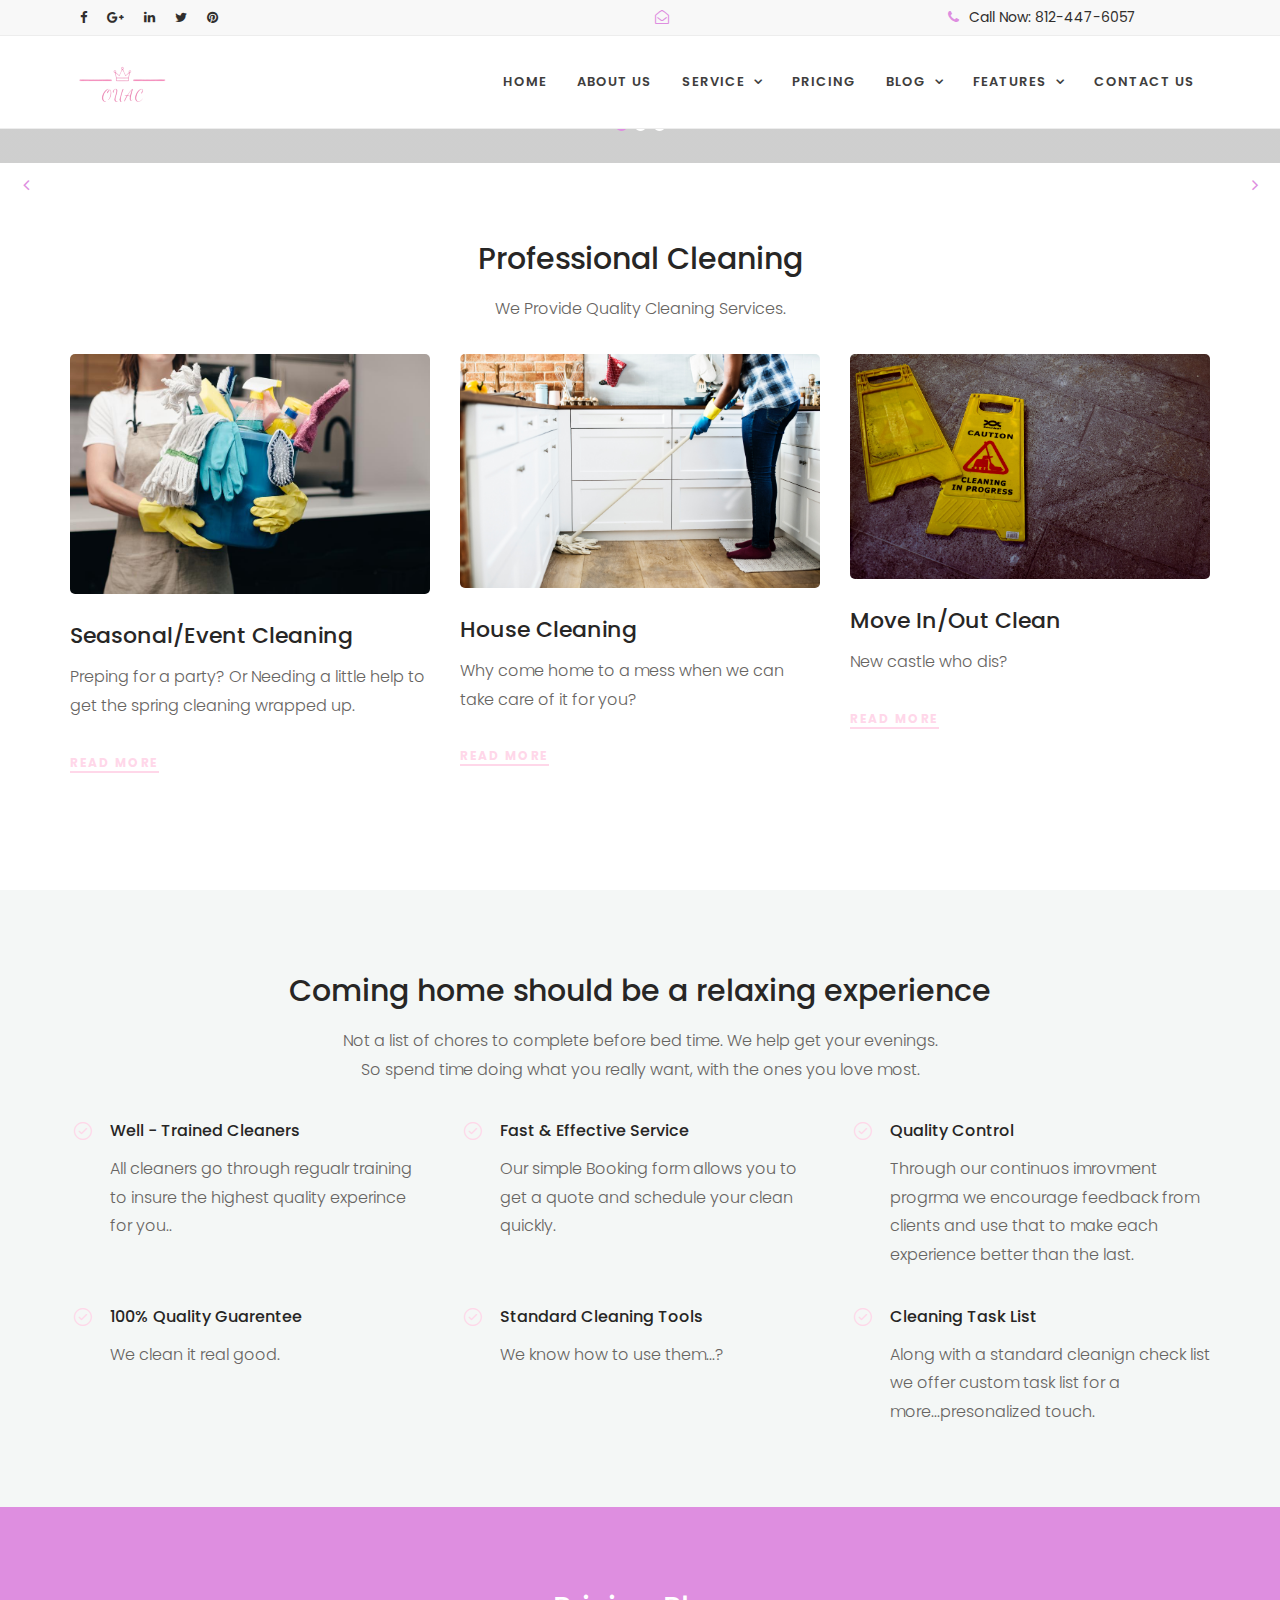
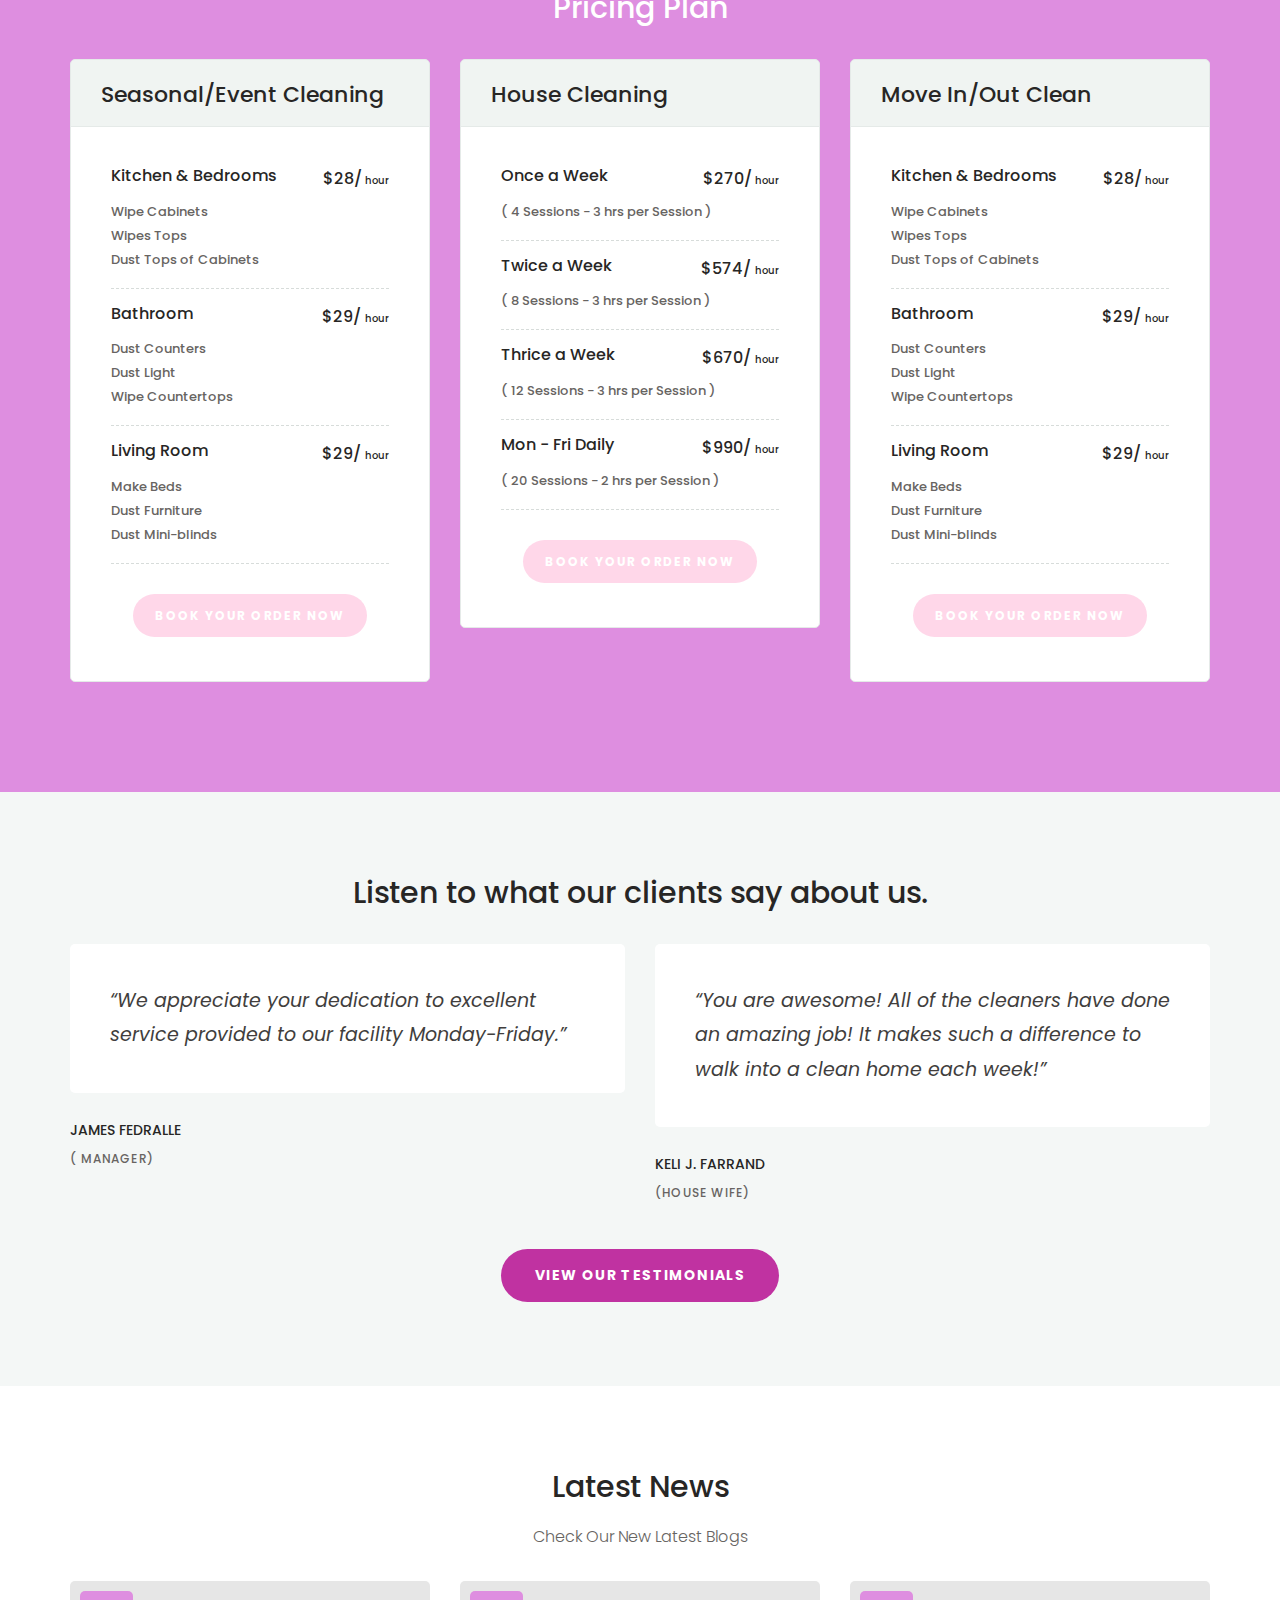
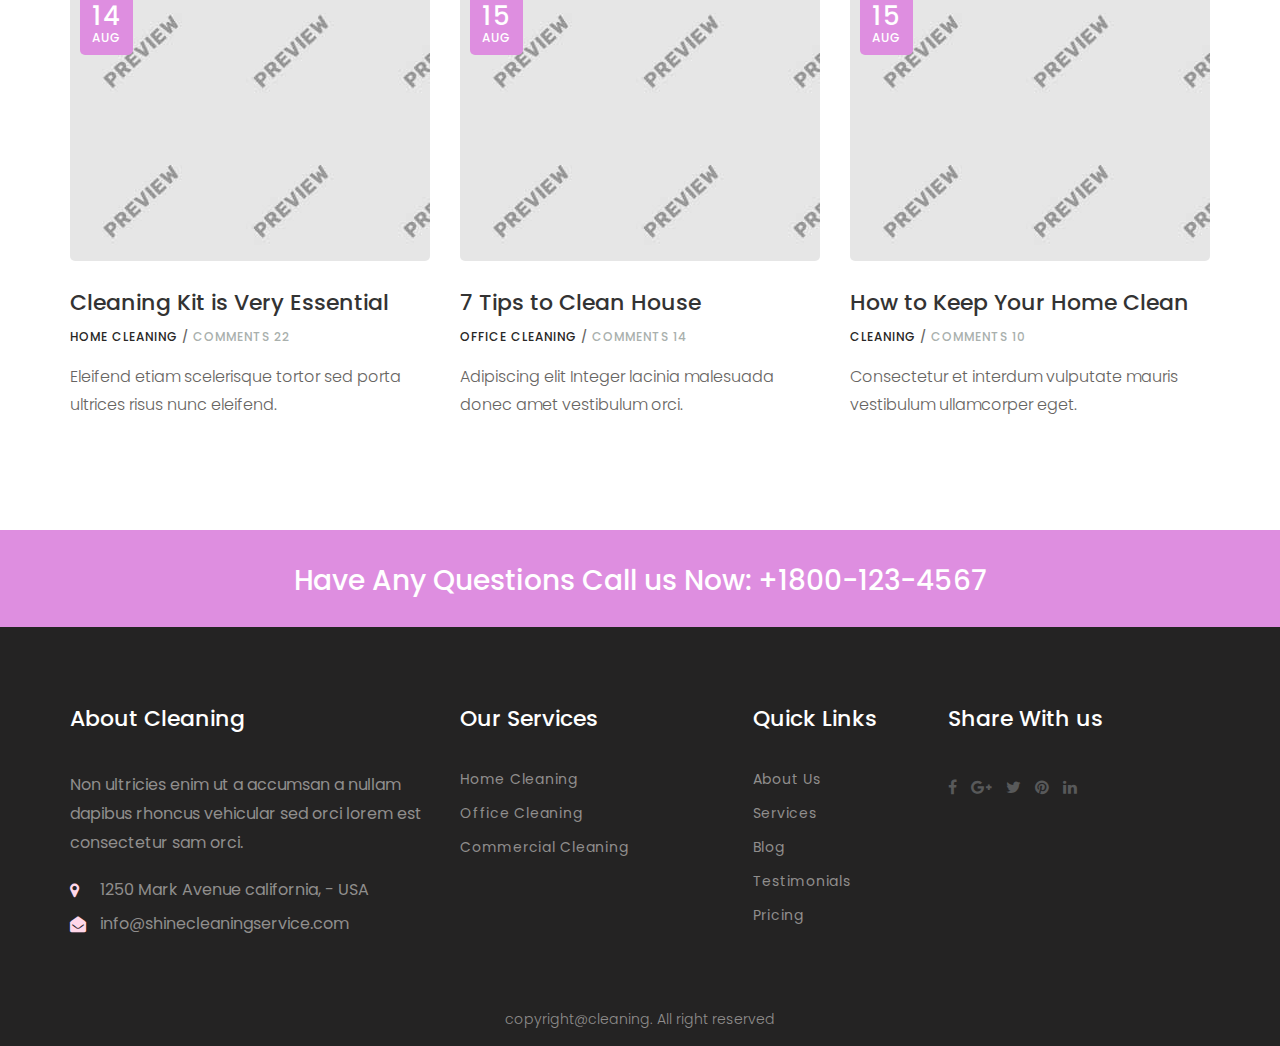
==== commit aabadf07: "Pricing form embeded into pricing page" ====
--- a/index.html
+++ b/index.html
@@ -1,621 +1,817 @@
 <!DOCTYPE html>
 <html lang="en">
-<head>
-    <meta charset="utf-8">
-    <meta http-equiv="X-UA-Compatible" content="IE=edge">
-    <meta name="viewport" content="width=device-width, initial-scale=1">
+  <head>
+    <meta charset="utf-8" />
+    <meta http-equiv="X-UA-Compatible" content="IE=edge" />
+    <meta name="viewport" content="width=device-width, initial-scale=1" />
     <!-- The above 3 meta tags *must* come first in the head; any other head content must come *after* these tags -->
-    <meta name="description" content="">
-    <meta name="keywords" content="">
-    <title>Shine a Cleaning Service Website Template</title>
+    <meta name="description" content="" />
+    <meta name="keywords" content="" />
+    <title>Once Upon A Clean</title>
     <!-- Bootstrap -->
-    <link href="css/bootstrap.min.css" rel="stylesheet">
+    <link href="css/bootstrap.min.css" rel="stylesheet" />
     <!-- Style CSS -->
-    <link href="css/style.css" rel="stylesheet">
+    <link href="css/style.css" rel="stylesheet" />
     <!-- Google Fonts -->
-    <link href="https://fonts.googleapis.com/css?family=Poppins:300,400,500,600,700" rel="stylesheet">
-    <link href="css/owl.carousel.min.css" rel="stylesheet">
-    <link href="css/owl.theme.default.css" rel="stylesheet">
+    <link
+      href="https://fonts.googleapis.com/css?family=Poppins:300,400,500,600,700"
+      rel="stylesheet"
+    />
+    <link href="css/owl.carousel.min.css" rel="stylesheet" />
+    <link href="css/owl.theme.default.css" rel="stylesheet" />
     <!-- FontAwesome CSS -->
-    <link rel="stylesheet" type="text/css" href="css/fontello.css">
-    <link href="css/font-awesome.min.css" rel="stylesheet">
+    <link rel="stylesheet" type="text/css" href="css/fontello.css" />
+    <link href="css/font-awesome.min.css" rel="stylesheet" />
     <!-- HTML5 shim and Respond.js for IE8 support of HTML5 elements and media queries -->
     <!-- WARNING: Respond.js doesn't work if you view the page via file:// -->
     <!--[if lt IE 9]>
       <script src="https://oss.maxcdn.com/html5shiv/3.7.3/html5shiv.min.js"></script>
       <script src="https://oss.maxcdn.com/respond/1.4.2/respond.min.js"></script>
     <![endif]-->
-</head>
+  </head>
 
-<body>
+  <body>
     <div class="top-bar">
-        <div class="container">
-            <div class="row">
-                <div class="col-md-6 hidden-sm hidden-xs">
-                    <div class="social">
-                        <ul>
-                            <li><a href="#"><i class="fa fa-facebook"></i></a></li>
-                            <li><a href="#"><i class="fa fa-google-plus"></i></a></li>
-                            <li><a href="#"><i class="fa fa-linkedin"></i></a></li>
-                            <li><a href="#"><i class="fa fa-twitter"></i></a></li>
-                            <li><a href="#"><i class="fa fa-pinterest"></i></a></li>
-                        </ul>
-                    </div>
-                </div>
-                <div class="col-md-3 hidden-sm hidden-xs">
-                    <div class="call-info">
-                        <p class="call-text"><i class="fa fa-envelope-open-o"></i><strong>info@shinecleaningservice.com</strong></p>
-                    </div>
-                </div>
-                <div class="col-md-3 col-sm-12">
-                    <div class="call-info">
-                        <p class="call-text"><i class="fa fa-phone"></i><strong>Call Now: +1800-123-4567</strong></p>
-                    </div>
-                </div>
-            </div>
-        </div>
+      <div class="container">
+        <div class="row">
+          <div class="col-md-6 hidden-sm hidden-xs">
+            <div class="social">
+              <ul>
+                <li>
+                  <a href="https://www.facebook.com/O.U.A.C.Queen/"
+                    ><i class="fa fa-facebook"></i
+                  ></a>
+                </li>
+                <li>
+                  <a href="#"><i class="fa fa-google-plus"></i></a>
+                </li>
+                <li>
+                  <a href="#"><i class="fa fa-linkedin"></i></a>
+                </li>
+                <li>
+                  <a href="#"><i class="fa fa-twitter"></i></a>
+                </li>
+                <li>
+                  <a href="#"><i class="fa fa-pinterest"></i></a>
+                </li>
+              </ul>
+            </div>
+          </div>
+          <div class="col-md-3 hidden-sm hidden-xs">
+            <div class="call-info">
+              <p class="call-text">
+                <i class="fa fa-envelope-open-o"></i><strong></strong>
+              </p>
+            </div>
+          </div>
+          <div class="col-md-3 col-sm-12">
+            <div class="call-info">
+              <p class="call-text">
+                <i class="fa fa-phone"></i
+                ><strong>Call Now: 812-447-6057</strong>
+              </p>
+            </div>
+          </div>
+        </div>
+      </div>
     </div>
     <div class="header-wrapper">
-        <div class="container">
-            <div class="row">
-                <div class="col-lg-3 col-md-2 col-sm-12 col-xs-12">
-                    <div class="logo"><a href="index.html"><img src="images/logo.png" alt=""></a></div>
-                </div>
-                <div class="col-lg-9 col-md-10 col-sm-12 col-xs-12">
-                    <div class="navigation">
-                        <div id="navigation">
-                            <ul>
-                                <li class="active"><a href="index.html" title="Home">Home</a></li>
-                                <li><a href="about.html" title="About us">About us</a> </li>
-                                <li class="has-sub"><a href="#" title="Service">Service</a>
-                                    <ul>
-                                        <li><a href="service-list.html" title="Service-list">Service list</a></li>
-                                        <li><a href="service-single.html" title="Service-single">Service Single</a></li>
-                                    </ul>
-                                </li>
-                                <li><a href="pricing.html" title="Pricing">Pricing</a></li>
-                                <li class="has-sub"><a href="blog-default.html" title="Blog ">Blog</a>
-                                    <ul>
-                                        <li><a href="blog-default.html" title="Blog">Blog Default</a></li>
-                                        <li><a href="blog-single.html" title="Blog Single ">Blog Single</a></li>
-                                    </ul>
-                                </li>
-                                <li class="has-sub"><a href="#" title="Features ">Features</a>
-                                    <ul>
-                                        <li><a href="testimonials.html" title="Testimonials">Testimonials</a>
-                                            <li><a href="faq.html" title="FAQ">FAQ</a></li>
-                                            <li><a href="404-error.html" title="404-error">404-error</a> </li>
-                                            <li><a href="styleguide.html" title="Styleguide">styleguide</a> </li>
-                                    </ul>
-                                    </li>
-                                    <li><a href="contact-us.html" title="Contact Us">Contact Us</a> </li>
-                            </ul>
-                        </div>
-                    </div>
-                </div>
-            </div>
-        </div>
+      <div class="container">
+        <div class="row">
+          <div class="col-lg-3 col-md-2 col-sm-12 col-xs-12">
+            <div class="logo">
+              <a href="index.html"><img src="images/logo.png" alt=""/></a>
+            </div>
+          </div>
+          <div class="col-lg-9 col-md-10 col-sm-12 col-xs-12">
+            <div class="navigation">
+              <div id="navigation">
+                <ul>
+                  <li class="active">
+                    <a href="index.html" title="Home">Home</a>
+                  </li>
+                  <li><a href="about.html" title="About us">About us</a></li>
+                  <li class="has-sub">
+                    <a href="#" title="Service">Service</a>
+                    <ul>
+                      <li>
+                        <a href="service-list.html" title="Service-list"
+                          >Service list</a
+                        >
+                      </li>
+                      <li>
+                        <a href="service-single.html" title="Service-single"
+                          >Service Single</a
+                        >
+                      </li>
+                    </ul>
+                  </li>
+                  <li><a href="pricing.html" title="Pricing">Pricing</a></li>
+                  <li class="has-sub">
+                    <a href="blog-default.html" title="Blog ">Blog</a>
+                    <ul>
+                      <li>
+                        <a href="blog-default.html" title="Blog"
+                          >Blog Default</a
+                        >
+                      </li>
+                      <li>
+                        <a href="blog-single.html" title="Blog Single "
+                          >Blog Single</a
+                        >
+                      </li>
+                    </ul>
+                  </li>
+                  <li class="has-sub">
+                    <a href="#" title="Features ">Features</a>
+                    <ul>
+                      <li>
+                        <a href="testimonials.html" title="Testimonials"
+                          >Testimonials</a
+                        >
+                      </li>
+                      <li><a href="faq.html" title="FAQ">FAQ</a></li>
+                      <li>
+                        <a href="404-error.html" title="404-error">404-error</a>
+                      </li>
+                      <li>
+                        <a href="styleguide.html" title="Styleguide"
+                          >styleguide</a
+                        >
+                      </li>
+                    </ul>
+                  </li>
+                  <li>
+                    <a href="contact-us.html" title="Contact Us">Contact Us</a>
+                  </li>
+                </ul>
+              </div>
+            </div>
+          </div>
+        </div>
+      </div>
     </div>
     <!-- header-section close -->
     <!-- slider-start -->
     <div class="slider">
-        <div class="owl-carousel slider">
-            <div class="item">
-                <div class="slider-img"> <img src="./images/slider-1.jpg" alt=""></div>
-                <div class="container">
-                    <div class="row">
-                        <div class="col-lg-5 col-md-5 col-sm-12 col-xs-12">
-                            <div class="slider-captions">
-                                <h1 class="slider-title">Domestic &amp; 
-Commercial Cleaning</h1>
-                                <p class="slider-text hidden-xs">Cleaning Services we are passionate about providing
-                            a flexible service.</p>
-                                <a href="about.html" class="btn btn-default btn-lg hidden-sm hidden-xs">Click Here for a Free Estimate</a>
-                            </div>
-                        </div>
-                    </div>
-                </div>
-            </div>
-            <div class="item">
-                <div class="slider-img"><img src="./images/slider-2.jpg" alt=""></div>
-                <div class="container">
-                    <div class="row">
-                        <div class="col-lg-5 col-md-5 col-sm-12  col-xs-12">
-                            <div class="slider-captions">
-                                <h1 class="slider-title">We help you to keep your place clean</h1>
-                                <p class="slider-text hidden-xs">We use specialize and quality equipment tools for cleaning ! </p>
-                                <a href="#" class="btn btn-default btn-lg hidden-sm hidden-xs">meet team</a>
-                            </div>
-                        </div>
-                    </div>
-                </div>
-            </div>
-            <div class="item">
-                <div class="slider-img"><img src="./images/slider-3.jpg" alt=""></div>
-                <div class="container">
-                    <div class="row">
-                        <div class="col-lg-5 col-md-5 col-sm-12  col-xs-12">
-                            <div class="slider-captions">
-                                <h1 class="slider-title">Quality work with Affordable price</h1>
-                                <p class="slider-text hidden-xs">We brings professional cleaning services right to your home. </p>
-                                <a href="#" class="btn btn-default btn-lg hidden-sm hidden-xs">view services</a>
-                            </div>
-                        </div>
-                    </div>
-                </div>
-            </div>
-        </div>
+      <div class="owl-carousel slider">
+        <div class="item">
+          <div class="slider-img">
+            <img class="slideImg" src="./images/slider-1.png" alt="" />
+          </div>
+          <div class="container">
+            <div class="row">
+              <div class="col-lg-5 col-md-5 col-sm-12 col-xs-12">
+                <div class="slider-captions">
+                  <h1 class="slider-title">
+                    Residential Cleaning
+                  </h1>
+                  <p class="slider-text hidden-xs">
+                    We are passionate about providing an enchanted cleaning
+                    experience.
+                  </p>
+                  <a
+                    href="about.html"
+                    class="btn btn-default btn-lg hidden-sm hidden-xs"
+                    >Free Estimate / Booking</a
+                  >
+                </div>
+              </div>
+            </div>
+          </div>
+        </div>
+        <div class="item">
+          <div class="slider-img">
+            <img class="slideImg" src="./images/slider-2.png" alt="" />
+          </div>
+          <div class="container">
+            <div class="row">
+              <div class="col-lg-5 col-md-5 col-sm-12  col-xs-12">
+                <div class="slider-captions">
+                  <h1 class="slider-title">
+                    We help you keep your space clean
+                  </h1>
+                  <p class="slider-text hidden-xs">
+                    We use specialized quality equipment for each cleaning!
+                  </p>
+                  <a href="#" class="btn btn-default btn-lg hidden-sm hidden-xs"
+                    >Meet the Team</a
+                  >
+                </div>
+              </div>
+            </div>
+          </div>
+        </div>
+        <div class="item">
+          <div class="slider-img">
+            <img class="slideImg" src="./images/slider-3.png" alt="" />
+          </div>
+          <div class="container">
+            <div class="row">
+              <div class="col-lg-5 col-md-5 col-sm-12  col-xs-12">
+                <div class="slider-captions">
+                  <h1 class="slider-title">
+                    Quality Work at a Reasonable Price
+                  </h1>
+                  <p class="slider-text hidden-xs">
+                    We provide professional cleaning where it's needed.
+                  </p>
+                  <a href="#" class="btn btn-default btn-lg hidden-sm hidden-xs"
+                    >View Services</a
+                  >
+                </div>
+              </div>
+            </div>
+          </div>
+        </div>
+      </div>
     </div>
     <!-- slider-close -->
     <!-- service-start -->
     <div class="space-medium">
-        <div class="container">
-            <div class="row">
-                <div class="col-lg-12 col-md-12 col-sm-12 col-xs-12">
-                    <div class="section-title">
-                        <!-- section title start-->
-                        <h1>Professional Cleaning Services</h1>
-                        <p>We Provided Quality Cleaning Services.</p>
-                    </div>
-                    <!-- /.section title start-->
-                </div>
-            </div>
-            <div class="row">
-                <div class="col-lg-4 col-md-4 col-sm-4 col-xs-12">
-                    <div class="service-block">
-                        <div class="service-img"><a href="#"><img src="./images/service-1.jpg" alt="" class="img-responsive"></a> </div>
-                        <div class="service-content">
-                            <h3><a href="#">Office Cleaning</a></h3>
-                            <p>Professional cleaning services, office cleaning and cleaning contractors. </p>
-                            <a href="#" class="btn-link"> read more</a>
-                        </div>
-                    </div>
-                </div>
-                <div class="col-lg-4 col-md-4 col-sm-4 col-xs-12">
-                    <div class="service-block">
-                        <div class="service-img"><a href="#"><img src="./images/service-2.jpg" alt="" class="img-responsive"> </a></div>
-                        <div class="service-content">
-                            <h3><a href="#">House Cleaning</a></h3>
-                            <p>House Cleaning onsectetur terdum vulputate mauris vestibulum ullamcorper eget. </p>
-                            <a href="#" class="btn-link"> read more</a>
-                        </div>
-                    </div>
-                </div>
-                <div class="col-lg-4 col-md-4 col-sm-4 col-xs-12">
-                    <div class="service-block">
-                        <div class="service-img"><a href="#"><img src="./images/service-3.jpg" alt="" class="img-responsive"></a> </div>
-                        <div class="service-content">
-                            <h3><a href="#">Commercial Cleaning</a></h3>
-                            <p>Eleifend etiam scelerisque tortor sed porta ultrices risus nunc eleifend. </p>
-                            <a href="#" class="btn-link"> read more</a>
-                        </div>
-                    </div>
-                </div>
-            </div>
-        </div>
+      <div class="container">
+        <div class="row">
+          <div class="col-lg-12 col-md-12 col-sm-12 col-xs-12">
+            <div class="section-title">
+              <!-- section title start-->
+              <h1>Professional Cleaning</h1>
+              <p>We Provide Quality Cleaning Services.</p>
+            </div>
+            <!-- /.section title start-->
+          </div>
+        </div>
+        <div class="row">
+          <div class="col-lg-4 col-md-4 col-sm-4 col-xs-12">
+            <div class="service-block">
+              <div class="service-img">
+                <a href="#"
+                  ><img
+                    src="./images/service-1.jpg"
+                    alt=""
+                    class="img-responsive"
+                /></a>
+              </div>
+              <div class="service-content">
+                <h3><a href="#">Seasonal/Event Cleaning</a></h3>
+                <p>
+                  Preping for a party? Or Needing a little help to get the spring cleaning wrapped up.
+                </p>
+                <a href="#" class="btn-link"> read more</a>
+              </div>
+            </div>
+          </div>
+          <div class="col-lg-4 col-md-4 col-sm-4 col-xs-12">
+            <div class="service-block">
+              <div class="service-img">
+                <a href="#"
+                  ><img
+                    src="./images/service-2.jpg"
+                    alt=""
+                    class="img-responsive"
+                  />
+                </a>
+              </div>
+              <div class="service-content">
+                <h3><a href="#">House Cleaning</a></h3>
+                <p>
+                  Why come home to a mess when we can take care of it for you?
+                </p>
+                <a href="#" class="btn-link"> read more</a>
+              </div>
+            </div>
+          </div>
+          <div class="col-lg-4 col-md-4 col-sm-4 col-xs-12">
+            <div class="service-block">
+              <div class="service-img">
+                <a href="#"
+                  ><img
+                    src="./images/service-3.jpg"
+                    alt=""
+                    class="img-responsive"
+                /></a>
+              </div>
+              <div class="service-content">
+                <h3><a href="#">Move In/Out Clean</a></h3>
+                <p>
+                  New castle who dis? 
+                </p>
+                <a href="#" class="btn-link"> read more</a>
+              </div>
+            </div>
+          </div>
+        </div>
+      </div>
     </div>
     <!-- service-close -->
     <!-- features-start -->
     <div class="space-medium bg-light">
-        <div class="container">
-            <div class="row">
-                <div class="col-lg-12 col-md-12 col-sm-12 col-xs-12">
-                    <div class="section-title">
-                        <!-- section title start-->
-                        <h1>Top Few Reasons to Give us a Try</h1>
-                        <p>Feugiat etiam ut justo ut sem molestie viverra id act massa pellentesque non
-                            <br>tellus urna donc orci nulla erat orci consequat.</p>
-                    </div>
-                    <!-- /.section title start-->
-                </div>
-            </div>
-            <div class="row">
-                <div class="col-lg-4 col-md-4 col-sm-12 col-xs-12">
-                    <div class="feature-block mb30">
-                        <div class="feature-icon"><i class="icon-round68"></i> </div>
-                        <div class="feature-content">
-                            <h4>Well - Trained Cleaners</h4>
-                            <p>Molestie viverra id act massa pellentesque non tellus urna donc orci consequat. </p>
-                        </div>
-                    </div>
-                </div>
-                <div class="col-lg-4 col-md-4 col-sm-12 col-xs-12">
-                    <div class="feature-block mb30">
-                        <div class="feature-icon"><i class="icon-round68"></i> </div>
-                        <div class="feature-content">
-                            <h4>Fast &amp; Effective Service</h4>
-                            <p>Feugiat etiam ut justo ut sem molestie vellus urna donc orci nulla erat orci consequat. </p>
-                        </div>
-                    </div>
-                </div>
-                <div class="col-lg-4 col-md-4 col-sm-12 col-xs-12">
-                    <div class="feature-block mb30">
-                        <div class="feature-icon"><i class="icon-round68"></i> </div>
-                        <div class="feature-content">
-                            <h4>Quality Control</h4>
-                            <p>Feugiat etiam ut justo ut sem molestie vellus urna donc orci nulla erat orci consequat. </p>
-                        </div>
-                    </div>
-                </div>
-                <div class="col-lg-4 col-md-4 col-sm-12 col-xs-12">
-                    <div class="feature-block">
-                        <div class="feature-icon"><i class="icon-round68"></i> </div>
-                        <div class="feature-content">
-                            <h4>100% Quality Guarentee</h4>
-                            <p>Molestie viverra id act massa pellentesque non tellus urna donc orci consequat. </p>
-                        </div>
-                    </div>
-                </div>
-                <div class="col-lg-4 col-md-4 col-sm-12 col-xs-12">
-                    <div class="feature-block">
-                        <div class="feature-icon"><i class="icon-round68"></i> </div>
-                        <div class="feature-content">
-                            <h4>Standard Cleaning Tools</h4>
-                            <p>Feugiat etiam ut justo ut sem molestie vellus urna donc orci nulla erat orci consequat. </p>
-                        </div>
-                    </div>
-                </div>
-                <div class="col-lg-4 col-md-4 col-sm-12 col-xs-12">
-                    <div class="feature-block">
-                        <div class="feature-icon"><i class="icon-round68"></i> </div>
-                        <div class="feature-content">
-                            <h4>Daily Task List</h4>
-                            <p>Cras commodo ligula a urna egestas porta dui porta bibendum urna at semper. </p>
-                        </div>
-                    </div>
-                </div>
-            </div>
-        </div>
+      <div class="container">
+        <div class="row">
+          <div class="col-lg-12 col-md-12 col-sm-12 col-xs-12">
+            <div class="section-title">
+              <!-- section title start-->
+              <h1>Coming home should be a relaxing experience</h1>
+              <p>
+                Not a list of chores to complete before bed time. We help get your evenings.
+                <br /> So spend time doing what you really want, with the ones you love most.
+              </p>
+            </div>
+            <!-- /.section title start-->
+          </div>
+        </div>
+        <div class="row">
+          <div class="col-lg-4 col-md-4 col-sm-12 col-xs-12">
+            <div class="feature-block mb30">
+              <div class="feature-icon"><i class="icon-round68"></i></div>
+              <div class="feature-content">
+                <h4>Well - Trained Cleaners</h4>
+                <p>
+                  All cleaners go through regualr training to insure the highest quality experince for you..
+                </p>
+              </div>
+            </div>
+          </div>
+          <div class="col-lg-4 col-md-4 col-sm-12 col-xs-12">
+            <div class="feature-block mb30">
+              <div class="feature-icon"><i class="icon-round68"></i></div>
+              <div class="feature-content">
+                <h4>Fast &amp; Effective Service</h4>
+                <p>
+                  Our simple Booking form allows you to get a quote and schedule your clean quickly.
+                </p>
+              </div>
+            </div>
+          </div>
+          <div class="col-lg-4 col-md-4 col-sm-12 col-xs-12">
+            <div class="feature-block mb30">
+              <div class="feature-icon"><i class="icon-round68"></i></div>
+              <div class="feature-content">
+                <h4>Quality Control</h4>
+                <p>
+                  Through our continuos imrovment progrma we encourage feedback from clients and use that to make each experience better than the last.
+                </p>
+              </div>
+            </div>
+          </div>
+          <div class="col-lg-4 col-md-4 col-sm-12 col-xs-12">
+            <div class="feature-block">
+              <div class="feature-icon"><i class="icon-round68"></i></div>
+              <div class="feature-content">
+                <h4>100% Quality Guarentee</h4>
+                <p>
+                  We clean it real good.
+                </p>
+              </div>
+            </div>
+          </div>
+          <div class="col-lg-4 col-md-4 col-sm-12 col-xs-12">
+            <div class="feature-block">
+              <div class="feature-icon"><i class="icon-round68"></i></div>
+              <div class="feature-content">
+                <h4>Standard Cleaning Tools</h4>
+                <p>
+                  We know how to use them...?
+                </p>
+              </div>
+            </div>
+          </div>
+          <div class="col-lg-4 col-md-4 col-sm-12 col-xs-12">
+            <div class="feature-block">
+              <div class="feature-icon"><i class="icon-round68"></i></div>
+              <div class="feature-content">
+                <h4>Cleaning Task List</h4>
+                <p>
+                  Along with a standard cleanign check list we offer custom task list for a more...presonalized touch.
+                </p>
+              </div>
+            </div>
+          </div>
+        </div>
+      </div>
     </div>
     <!-- features-close -->
     <!-- pricing-start -->
     <div class="space-medium bg-default">
-        <div class="container">
-            <div class="row">
-                <div class="col-lg-12 col-md-12 col-sm-12 col-xs-12">
-                    <div class="section-title">
-                        <!-- section title start-->
-                        <h1 class="text-white">Pricing Plan </h1>
-                    </div>
-                    <!-- /.section title start-->
-                </div>
-            </div>
-            <div class="row">
-                <div class="col-lg-4 col-md-6 col-sm-6 col-xs-12">
-                    <div class="price-head">
-                        <h3> House Cleaning</h3>
-                    </div>
-                    <div class="price-block">
-                        <div class="price-content">
-                            <h4>Kitchen &amp; Bedrooms</h4>
-                            <div class="price-text">
-                                <p>$28/<small style="font-size: 10px;"> hour</small></p>
-                            </div>
-                            <ul>
-                                <li>Wipe Cabinets</li>
-                                <li>Wipes Tops</li>
-                                <li>Dust Tops of Cabinets</li>
-                            </ul>
-                        </div>
-                        <div class="price-content">
-                            <h4>Bathroom</h4>
-                            <div class="price-text">
-                                <p>$29/ <small style="font-size: 10px;">hour</small></p>
-                            </div>
-                            <ul>
-                                <li>Dust Counters</li>
-                                <li>Dust Light</li>
-                                <li>Wipe Countertops</li>
-                            </ul>
-                        </div>
-                        <div class="price-content">
-                            <h4>Living Room</h4>
-                            <div class="price-text">
-                                <p>$29/ <small style="font-size: 10px;">hour</small></p>
-                            </div>
-                            <ul>
-                                <li>Make Beds</li>
-                                <li>Dust Furniture</li>
-                                <li>Dust Mini-blinds</li>
-                            </ul>
-                        </div>
-                        <div class="text-center mt30"><a href="#" class="btn btn-primary btn-sm">book your order now</a></div>
-                    </div>
-                </div>
-                <div class="col-lg-4 col-md-6 col-sm-6 col-xs-12">
-                    <div class="price-head">
-                        <h3>Office Cleaning</h3>
-                    </div>
-                    <div class="price-block">
-                        <div class="price-content">
-                            <h4>Once a Week</h4>
-                            <div class="price-text">
-                                <p>$270/<small style="font-size: 10px;"> hour</small></p>
-                            </div>
-                            <ul>
-                                <li>( 4 Sessions - 3 hrs per Session )</li>
-                                
-                            </ul>
-                        </div>
-                        <div class="price-content">
-                            <h4>Twice a Week</h4>
-                            <div class="price-text">
-                                <p>$574/ <small style="font-size: 10px;">hour</small></p>
-                            </div>
-                            <ul>
-                                <li>( 8 Sessions - 3 hrs per Session )</li>
-                                </ul>
-                        </div>
-                        <div class="price-content">
-                            <h4>Thrice a Week</h4>
-                            <div class="price-text">
-                                <p>$670/ <small style="font-size: 10px;">hour</small></p>
-                            </div>
-                            <ul>
-                                <li>( 12 Sessions - 3 hrs per Session )</li>
-                                
-                            </ul>
-                        </div>
-                        <div class="price-content">
-                            <h4>Mon - Fri Daily</h4>
-                            <div class="price-text">
-                                <p>$990/ <small style="font-size: 10px;">hour</small></p>
-                            </div>
-                            <ul>
-                                <li>( 20 Sessions - 2 hrs per Session )</li>
-                                
-                            </ul>
-                        </div>
-                        <div class="text-center mt30"><a href="#" class="btn btn-primary btn-sm">book your order now</a></div>
-                    </div>
-                </div>
-                <div class="col-lg-4 col-md-12 col-sm-12 col-xs-12">
-                    <div class="price-head">
-                        <h3>Commercial Cleaning</h3>
-                    </div>
-                    <div class="price-block">
-                        <div class="price-content">
-                            <h4>Kitchen &amp; Bedrooms</h4>
-                            <div class="price-text">
-                                <p>$28/<small style="font-size: 10px;"> hour</small></p>
-                            </div>
-                            <ul>
-                                <li>Wipe Cabinets</li>
-                                <li>Wipes Tops</li>
-                                <li>Dust Tops of Cabinets</li>
-                            </ul>
-                        </div>
-                        <div class="price-content">
-                            <h4>Bathroom</h4>
-                            <div class="price-text">
-                                <p>$29/ <small style="font-size: 10px;">hour</small></p>
-                            </div>
-                            <ul>
-                                <li>Dust Counters</li>
-                                <li>Dust Light</li>
-                                <li>Wipe Countertops</li>
-                            </ul>
-                        </div>
-                        <div class="price-content">
-                            <h4>Living Room</h4>
-                            <div class="price-text">
-                                <p>$29/ <small style="font-size: 10px;">hour</small></p>
-                            </div>
-                            <ul><li>Make Beds</li>
-                                <li>Dust Furniture</li>
-                                <li>Dust Mini-blinds</li>
-                            </ul>
-                        </div>
-                        <div class="text-center mt30"><a href="#" class="btn btn-primary btn-sm">book your order now</a></div>
-                    </div>
-                </div>
-            </div>
-        </div>
+      <div class="container">
+        <div class="row">
+          <div class="col-lg-12 col-md-12 col-sm-12 col-xs-12">
+            <div class="section-title">
+              <!-- section title start-->
+              <h1 class="text-white">Pricing Plan</h1>
+            </div>
+            <!-- /.section title start-->
+          </div>
+        </div>
+        <div class="row">
+          <div class="col-lg-4 col-md-6 col-sm-6 col-xs-12">
+            <div class="price-head">
+              <h3>Seasonal/Event Cleaning</h3>
+            </div>
+            <div class="price-block">
+              <div class="price-content">
+                <h4>Kitchen &amp; Bedrooms</h4>
+                <div class="price-text">
+                  <p>$28/<small style="font-size: 10px;"> hour</small></p>
+                </div>
+                <ul>
+                  <li>Wipe Cabinets</li>
+                  <li>Wipes Tops</li>
+                  <li>Dust Tops of Cabinets</li>
+                </ul>
+              </div>
+              <div class="price-content">
+                <h4>Bathroom</h4>
+                <div class="price-text">
+                  <p>$29/ <small style="font-size: 10px;">hour</small></p>
+                </div>
+                <ul>
+                  <li>Dust Counters</li>
+                  <li>Dust Light</li>
+                  <li>Wipe Countertops</li>
+                </ul>
+              </div>
+              <div class="price-content">
+                <h4>Living Room</h4>
+                <div class="price-text">
+                  <p>$29/ <small style="font-size: 10px;">hour</small></p>
+                </div>
+                <ul>
+                  <li>Make Beds</li>
+                  <li>Dust Furniture</li>
+                  <li>Dust Mini-blinds</li>
+                </ul>
+              </div>
+              <div class="text-center mt30">
+                <a href="#" class="btn btn-primary btn-sm"
+                  >book your order now</a
+                >
+              </div>
+            </div>
+          </div>
+          <div class="col-lg-4 col-md-6 col-sm-6 col-xs-12">
+            <div class="price-head">
+              <h3>House Cleaning</h3>
+            </div>
+            <div class="price-block">
+              <div class="price-content">
+                <h4>Once a Week</h4>
+                <div class="price-text">
+                  <p>$270/<small style="font-size: 10px;"> hour</small></p>
+                </div>
+                <ul>
+                  <li>( 4 Sessions - 3 hrs per Session )</li>
+                </ul>
+              </div>
+              <div class="price-content">
+                <h4>Twice a Week</h4>
+                <div class="price-text">
+                  <p>$574/ <small style="font-size: 10px;">hour</small></p>
+                </div>
+                <ul>
+                  <li>( 8 Sessions - 3 hrs per Session )</li>
+                </ul>
+              </div>
+              <div class="price-content">
+                <h4>Thrice a Week</h4>
+                <div class="price-text">
+                  <p>$670/ <small style="font-size: 10px;">hour</small></p>
+                </div>
+                <ul>
+                  <li>( 12 Sessions - 3 hrs per Session )</li>
+                </ul>
+              </div>
+              <div class="price-content">
+                <h4>Mon - Fri Daily</h4>
+                <div class="price-text">
+                  <p>$990/ <small style="font-size: 10px;">hour</small></p>
+                </div>
+                <ul>
+                  <li>( 20 Sessions - 2 hrs per Session )</li>
+                </ul>
+              </div>
+              <div class="text-center mt30">
+                <a href="#" class="btn btn-primary btn-sm"
+                  >book your order now</a
+                >
+              </div>
+            </div>
+          </div>
+          <div class="col-lg-4 col-md-12 col-sm-12 col-xs-12">
+            <div class="price-head">
+              <h3>Move In/Out Clean</h3>
+            </div>
+            <div class="price-block">
+              <div class="price-content">
+                <h4>Kitchen &amp; Bedrooms</h4>
+                <div class="price-text">
+                  <p>$28/<small style="font-size: 10px;"> hour</small></p>
+                </div>
+                <ul>
+                  <li>Wipe Cabinets</li>
+                  <li>Wipes Tops</li>
+                  <li>Dust Tops of Cabinets</li>
+                </ul>
+              </div>
+              <div class="price-content">
+                <h4>Bathroom</h4>
+                <div class="price-text">
+                  <p>$29/ <small style="font-size: 10px;">hour</small></p>
+                </div>
+                <ul>
+                  <li>Dust Counters</li>
+                  <li>Dust Light</li>
+                  <li>Wipe Countertops</li>
+                </ul>
+              </div>
+              <div class="price-content">
+                <h4>Living Room</h4>
+                <div class="price-text">
+                  <p>$29/ <small style="font-size: 10px;">hour</small></p>
+                </div>
+                <ul>
+                  <li>Make Beds</li>
+                  <li>Dust Furniture</li>
+                  <li>Dust Mini-blinds</li>
+                </ul>
+              </div>
+              <div class="text-center mt30">
+                <a href="#" class="btn btn-primary btn-sm"
+                  >book your order now</a
+                >
+              </div>
+            </div>
+          </div>
+        </div>
+      </div>
     </div>
     <!-- pricing-close -->
     <!-- testimonial-start -->
     <div class="space-medium bg-light">
-        <div class="container">
-            <div class="row">
-                <div class="col-lg-12 col-md-12 col-sm-12 col-xs-12">
-                    <div class="section-title">
-                        <!-- section title start-->
-                        <h1>Listen to what our clients say about us. </h1>
-                    </div>
-                    <!-- /.section title start-->
-                </div>
-            </div>
-            <div class="row">
-                <div class="col-lg-6 col-md-6 col-sm-6 col-xs-12">
-                    <div class="testimonial-block">
-                        <div class="testimonial-content">
-                            <p>“We appreciate your dedication to excellent service provided to our facility Monday-Friday.”</p>
-                        </div>
-                        <div class="testimonial-meta">
-                            <h5>James Fedralle</h5>
-                            <span>( Manager)</span>
-                        </div>
-                    </div>
-                </div>
-                <div class="col-lg-6 col-md-6 col-sm-6 col-xs-12">
-                    <div class="testimonial-block">
-                        <div class="testimonial-content">
-                            <p>“You are awesome! All of the cleaners have done an amazing job! It makes such a difference to walk into a clean home each week!” </p>
-                        </div>
-                        <div class="testimonial-meta">
-                            <h5>Keli J. Farrand</h5>
-                            <span>(House Wife)</span>
-                        </div>
-                    </div>
-                </div>
-            </div>
-            <div class="row mt30">
-                <div class="col-lg-12 col-md-12 col-sm-12 col-xs-12 text-center">
-                    <a href="#" class="btn btn-default btn-lg">view our testimonials</a>
-                </div>
-            </div>
-        </div>
+      <div class="container">
+        <div class="row">
+          <div class="col-lg-12 col-md-12 col-sm-12 col-xs-12">
+            <div class="section-title">
+              <!-- section title start-->
+              <h1>Listen to what our clients say about us.</h1>
+            </div>
+            <!-- /.section title start-->
+          </div>
+        </div>
+        <div class="row">
+          <div class="col-lg-6 col-md-6 col-sm-6 col-xs-12">
+            <div class="testimonial-block">
+              <div class="testimonial-content">
+                <p>
+                  “We appreciate your dedication to excellent service provided
+                  to our facility Monday-Friday.”
+                </p>
+              </div>
+              <div class="testimonial-meta">
+                <h5>James Fedralle</h5>
+                <span>( Manager)</span>
+              </div>
+            </div>
+          </div>
+          <div class="col-lg-6 col-md-6 col-sm-6 col-xs-12">
+            <div class="testimonial-block">
+              <div class="testimonial-content">
+                <p>
+                  “You are awesome! All of the cleaners have done an amazing
+                  job! It makes such a difference to walk into a clean home each
+                  week!”
+                </p>
+              </div>
+              <div class="testimonial-meta">
+                <h5>Keli J. Farrand</h5>
+                <span>(House Wife)</span>
+              </div>
+            </div>
+          </div>
+        </div>
+        <div class="row mt30">
+          <div class="col-lg-12 col-md-12 col-sm-12 col-xs-12 text-center">
+            <a href="#" class="btn btn-default btn-lg">view our testimonials</a>
+          </div>
+        </div>
+      </div>
     </div>
     <!-- testimonial-close -->
     <!-- news-start -->
     <div class="space-medium">
-        <div class="container">
-            <div class="row">
-                <div class="col-lg-12 col-md-12 col-sm-12 col-xs-12">
-                    <div class="section-title">
-                        <!-- section title start-->
-                        <h1>Latest News</h1>
-                        <p>Check Our New Latest Blogs</p>
-                    </div>
-                    <!-- /.section title start-->
-                </div>
-            </div>
-            <div class="row">
-                <div class="col-lg-4 col-md-4 col-sm-4 col-xs-12">
-                    <div class="post-block">
-                        <div class="post-img">
-                            <a href="#" class="imghover">
-                    <img src="./images/post-img-small-1.jpg" alt="" class="img-responsive"></a>
-                        </div>
-                        <!-- post block -->
-                        <div class="meta-date">
-                            <span class="meta-date-number">14</span>
-                            <span class="meta-date-text"> AUG </span>
-                        </div>
-                        <div class="post-content">
-                            <h3><a href="#" class="title">Cleaning Kit is Very Essential</a></h3>
-                            <div class="meta">
-                                <span class="meta-categories"><a href="#">Home Cleaning</a></span>
-                                <span>/</span>
-                                <span class="meta-comments">comments 22</span>
-                            </div>
-                            <p>Eleifend etiam scelerisque tortor sed porta ultrices risus nunc eleifend.</p>
-                        </div>
-                    </div>
-                </div>
-                <div class="col-lg-4 col-md-4 col-sm-4 col-xs-12">
-                    <div class="post-block">
-                        <div class="post-img">
-                            <a href="#" class="imghover">
-                              <img src="./images/post-img-small-2.jpg" alt="" class="img-responsive">
-                               </a>
-                        </div>
-                        <!-- post block -->
-                        <div class="meta-date">
-                            <span class="meta-date-number">15</span>
-                            <span class="meta-date-text"> AUG </span>
-                        </div>
-                        <div class="post-content">
-                            <h3><a href="#" class="title">7 Tips to Clean House</a></h3>
-                            <div class="meta">
-                                <span class="meta-categories"><a href="#">Office Cleaning</a></span>
-                                <span>/</span>
-                                <span class="meta-comments">comments 14</span>
-                            </div>
-                            <p>Adipiscing elit Integer lacinia malesuada donec amet vestibulum orci.</p>
-                        </div>
-                    </div>
-                </div>
-                <div class="col-lg-4 col-md-4 col-sm-4 col-xs-12">
-                    <div class="post-block">
-                        <div class="post-img">
-                            <a href="#" class="imghover">
-                                <img src="./images/post-img-small-3.jpg" alt="" class="img-responsive"></a>
-                        </div>
-                        <!-- post block -->
-                        <div class="meta-date">
-                            <span class="meta-date-number">15</span>
-                            <span class="meta-date-text"> AUG </span>
-                        </div>
-                        <div class="post-content">
-                            <h3><a href="#" class="title">How to Keep Your Home Clean</a></h3>
-                            <div class="meta">
-                                <span class="meta-categories"><a href="#">Cleaning</a></span>
-                                <span>/</span>
-                                <span class="meta-comments">comments 10</span>
-                            </div>
-                            <p>Consectetur et interdum vulputate mauris vestibulum ullamcorper eget.</p>
-                        </div>
-                    </div>
-                </div>
-            </div>
-        </div>
+      <div class="container">
+        <div class="row">
+          <div class="col-lg-12 col-md-12 col-sm-12 col-xs-12">
+            <div class="section-title">
+              <!-- section title start-->
+              <h1>Latest News</h1>
+              <p>Check Our New Latest Blogs</p>
+            </div>
+            <!-- /.section title start-->
+          </div>
+        </div>
+        <div class="row">
+          <div class="col-lg-4 col-md-4 col-sm-4 col-xs-12">
+            <div class="post-block">
+              <div class="post-img">
+                <a href="#" class="imghover">
+                  <img
+                    src="./images/post-img-small-1.jpg"
+                    alt=""
+                    class="img-responsive"
+                /></a>
+              </div>
+              <!-- post block -->
+              <div class="meta-date">
+                <span class="meta-date-number">14</span>
+                <span class="meta-date-text"> AUG </span>
+              </div>
+              <div class="post-content">
+                <h3>
+                  <a href="#" class="title">Cleaning Kit is Very Essential</a>
+                </h3>
+                <div class="meta">
+                  <span class="meta-categories"
+                    ><a href="#">Home Cleaning</a></span
+                  >
+                  <span>/</span>
+                  <span class="meta-comments">comments 22</span>
+                </div>
+                <p>
+                  Eleifend etiam scelerisque tortor sed porta ultrices risus
+                  nunc eleifend.
+                </p>
+              </div>
+            </div>
+          </div>
+          <div class="col-lg-4 col-md-4 col-sm-4 col-xs-12">
+            <div class="post-block">
+              <div class="post-img">
+                <a href="#" class="imghover">
+                  <img
+                    src="./images/post-img-small-2.jpg"
+                    alt=""
+                    class="img-responsive"
+                  />
+                </a>
+              </div>
+              <!-- post block -->
+              <div class="meta-date">
+                <span class="meta-date-number">15</span>
+                <span class="meta-date-text"> AUG </span>
+              </div>
+              <div class="post-content">
+                <h3><a href="#" class="title">7 Tips to Clean House</a></h3>
+                <div class="meta">
+                  <span class="meta-categories"
+                    ><a href="#">Office Cleaning</a></span
+                  >
+                  <span>/</span>
+                  <span class="meta-comments">comments 14</span>
+                </div>
+                <p>
+                  Adipiscing elit Integer lacinia malesuada donec amet
+                  vestibulum orci.
+                </p>
+              </div>
+            </div>
+          </div>
+          <div class="col-lg-4 col-md-4 col-sm-4 col-xs-12">
+            <div class="post-block">
+              <div class="post-img">
+                <a href="#" class="imghover">
+                  <img
+                    src="./images/post-img-small-3.jpg"
+                    alt=""
+                    class="img-responsive"
+                /></a>
+              </div>
+              <!-- post block -->
+              <div class="meta-date">
+                <span class="meta-date-number">15</span>
+                <span class="meta-date-text"> AUG </span>
+              </div>
+              <div class="post-content">
+                <h3>
+                  <a href="#" class="title">How to Keep Your Home Clean</a>
+                </h3>
+                <div class="meta">
+                  <span class="meta-categories"><a href="#">Cleaning</a></span>
+                  <span>/</span>
+                  <span class="meta-comments">comments 10</span>
+                </div>
+                <p>
+                  Consectetur et interdum vulputate mauris vestibulum
+                  ullamcorper eget.
+                </p>
+              </div>
+            </div>
+          </div>
+        </div>
+      </div>
     </div>
     <!-- news-close -->
     <!-- cta-section start -->
     <div class="cta-section">
-        <div class="container">
-            <div class="row">
-                <div class="col-lg-12 col-md-12 col-sm-12 col-xs-12">
-                    <h1>Have Any Questions Call us Now: +1800-123-4567</h1>
-                </div>
-            </div>
-        </div>
+      <div class="container">
+        <div class="row">
+          <div class="col-lg-12 col-md-12 col-sm-12 col-xs-12">
+            <h1>Have Any Questions Call us Now: +1800-123-4567</h1>
+          </div>
+        </div>
+      </div>
     </div>
     <!-- cta-section close -->
-     <!-- footer start -->
+    <!-- footer start -->
     <div class="footer">
-        <div class="container">
-            <div class="row">
-                <!-- footer-contactinfo-start -->
-                <div class="col-lg-4 col-md-4 col-sm-4 col-xs-12">
-                    <div class="footer-widget">
-                        <h3 class="footer-title">About Cleaning</h3>
-                        <p>Non ultricies enim ut a accumsan a nullam dapibus rhoncus vehicular sed orci lorem est consectetur sam orci.</p>
-                        <div class="">
-                            <ul>
-                                <li><div class=""><i class="fa fa-map-marker"></i></div><div class="footer-address">1250 Mark Avenue california, - USA</div>
-                                </li>
-                                <li><div class=""><i class="fa fa-envelope-open"></i></div><div class="footer-address">info@shinecleaningservice.com</div></li>
-                            </ul>
-                        </div>
+      <div class="container">
+        <div class="row">
+          <!-- footer-contactinfo-start -->
+          <div class="col-lg-4 col-md-4 col-sm-4 col-xs-12">
+            <div class="footer-widget">
+              <h3 class="footer-title">About Cleaning</h3>
+              <p>
+                Non ultricies enim ut a accumsan a nullam dapibus rhoncus
+                vehicular sed orci lorem est consectetur sam orci.
+              </p>
+              <div class="">
+                <ul>
+                  <li>
+                    <div class=""><i class="fa fa-map-marker"></i></div>
+                    <div class="footer-address">
+                      1250 Mark Avenue california, - USA
                     </div>
-                </div>
-                <!-- footer-contactinfo-close -->
-                <!-- footer-useful links-start -->
-                <div class=" col-lg-3 col-md-3 col-sm-3 col-xs-12">
-                    <div class="footer-widget">
-                        <h3 class="footer-title">Our Services</h3>
-                        <ul>
-                            <li><a href="#">Home Cleaning </a></li>
-                            <li><a href="#">Office Cleaning </a></li>
-                            <li><a href="#">Commercial Cleaning</a></li>
-                        </ul>
+                  </li>
+                  <li>
+                    <div class=""><i class="fa fa-envelope-open"></i></div>
+                    <div class="footer-address">
+                      info@shinecleaningservice.com
                     </div>
-                </div>
-                <!-- footer-useful links-close -->
-                <!-- footer-useful links-start -->
-                <div class=" col-lg-2 col-md-2 col-sm-2 col-xs-12">
-                    <div class="footer-widget">
-                        <h3 class="footer-title">Quick Links</h3>
-                        <ul>
-                            <li><a href="#">About us </a></li>
-                            <li><a href="#">Services </a></li>
-                            <li><a href="#">Blog</a></li>
-                            <li><a href="#">Testimonials </a></li>
-                            <li> <a href="#">Pricing</a></li>
-                        </ul>
-                    </div>
-                </div>
-                <!-- footer-useful links-close -->
-                <!-- footer-about-start -->
-                <div class="col-lg-2 col-md-3 col-sm-2 col-xs-12 ">
-                    <div class="footer-widget">
-                        <h3 class="footer-title">Share With us</h3>
-                        <div class="footer-social"> <a href="#"><span><i class="fa fa-facebook"></i></span></a> <a href="#"><span><i class="fa fa-google-plus"></i></span> </a> <a href="#"><span class="active"><i class="fa fa-twitter"></i> </span></a> <a href="#"><span><i class=" fa fa-pinterest"></i> </span></a> <a href="#"><span><i class="fa fa-linkedin"></i></span></a> </div>
-                    </div>
-                </div>
-            </div>
-        </div>
+                  </li>
+                </ul>
+              </div>
+            </div>
+          </div>
+          <!-- footer-contactinfo-close -->
+          <!-- footer-useful links-start -->
+          <div class=" col-lg-3 col-md-3 col-sm-3 col-xs-12">
+            <div class="footer-widget">
+              <h3 class="footer-title">Our Services</h3>
+              <ul>
+                <li><a href="#">Home Cleaning </a></li>
+                <li><a href="#">Office Cleaning </a></li>
+                <li><a href="#">Commercial Cleaning</a></li>
+              </ul>
+            </div>
+          </div>
+          <!-- footer-useful links-close -->
+          <!-- footer-useful links-start -->
+          <div class=" col-lg-2 col-md-2 col-sm-2 col-xs-12">
+            <div class="footer-widget">
+              <h3 class="footer-title">Quick Links</h3>
+              <ul>
+                <li><a href="#">About us </a></li>
+                <li><a href="#">Services </a></li>
+                <li><a href="#">Blog</a></li>
+                <li><a href="#">Testimonials </a></li>
+                <li><a href="#">Pricing</a></li>
+              </ul>
+            </div>
+          </div>
+          <!-- footer-useful links-close -->
+          <!-- footer-about-start -->
+          <div class="col-lg-2 col-md-3 col-sm-2 col-xs-12 ">
+            <div class="footer-widget">
+              <h3 class="footer-title">Share With us</h3>
+              <div class="footer-social">
+                <a href="#"
+                  ><span><i class="fa fa-facebook"></i></span
+                ></a>
+                <a href="#"
+                  ><span><i class="fa fa-google-plus"></i></span>
+                </a>
+                <a href="#"
+                  ><span class="active"><i class="fa fa-twitter"></i> </span
+                ></a>
+                <a href="#"
+                  ><span><i class=" fa fa-pinterest"></i> </span
+                ></a>
+                <a href="#"
+                  ><span><i class="fa fa-linkedin"></i></span
+                ></a>
+              </div>
+            </div>
+          </div>
+        </div>
+      </div>
     </div>
     <!-- tiny-footer-start -->
     <div class="tiny-footer">
-        <div class="container">
-            <div class="row">
-                <div class="col-md-12">copyright@cleaning. All right reserved</div>
-            </div>
-            <!-- tiny-footer-start -->
-        </div>
+      <div class="container">
+        <div class="row">
+          <div class="col-md-12">copyright@cleaning. All right reserved</div>
+        </div>
+        <!-- tiny-footer-start -->
+      </div>
     </div>
     <!-- footer close -->
     <!-- jQuery (necessary for Bootstrap's JavaScript plugins) -->
@@ -629,6 +825,5 @@
     <script type="text/javascript" src="js/owl.carousel.min.js"></script>
     <script type="text/javascript" src="js/slider.js"></script>
     <script type="text/javascript" src="js/testimonial-slider.js"></script>
-</body>
-
-</html>+  </body>
+</html>
--- a/css/style.css
+++ b/css/style.css
@@ -76,7 +76,7 @@
 p:last-child { margin: 0px; }
 ul, ol { list-style: none; margin: 0; padding: 0; }
 a { text-decoration: none; color: #272625; -webkit-transition: all 0.3s; -moz-transition: all 0.3s; transition: all 0.3s; }
-a:focus, a:hover { text-decoration: none; color: #fb6a30; }
+a:focus, a:hover { text-decoration: none; color: #FFD7E9; }
 .lead { font-size: 21px; font-weight: 500; line-height: 1.6; font-family: 'Poppins', sans-serif; color: #272625; margin-bottom: 30px; }
 .blockquote { padding: 40px; border-radius: 5px; border: 0px; font-size: 21px; color: #676462; background-color: #f1f4f3; }
 .blockquote-content p { font-style: italic; font-family: 'Poppins', sans-serif; color: #676462; margin-bottom: 30px; line-height: 1.8; font-weight: 400; }
@@ -128,17 +128,17 @@
     3. Buttons 
 -----------------------------------*/
 .btn { font-family: 'Poppins', sans-serif; font-size: 13px; text-transform: uppercase; font-weight: 700; padding: 14px 24px; margin-bottom: 4px; letter-spacing: 1.4px; border-radius: 50px; line-height: 1.6; border: transparent; -webkit-transition: all 0.3s; -moz-transition: all 0.3s; transition: all 0.3s; word-wrap: break-word; white-space: normal !important; }
-.btn-primary { background-color: #fb6a30; color: #fff; }
-.btn-primary:hover { background-color: #ea5c24; color: #fff; }
-.btn-primary.focus, .btn-primary:focus { background-color: #ea5c24; color: #fff; }
-.btn-default { background-color: #32c083; color: #fff; }
-.btn-default:hover { background-color: #1c9e66; color: #fff; }
-.btn-default.focus, .btn-default:focus { background-color: #1c9e66; color: #fff; }
+.btn-primary { background-color: #FFD7E9; color: #fff; }
+.btn-primary:hover { background-color: #EC8BB6; color: #fff; }
+.btn-primary.focus, .btn-primary:focus { background-color: #EC8BB6; color: #fff; }
+.btn-default { background-color: #c032a1; color: #fff; }
+.btn-default:hover { background-color: #9a1c9e; color: #fff; }
+.btn-default.focus, .btn-default:focus { background-color: #9a1c9e; color: #fff; }
 .btn-lg { padding: 15px 34px; font-size: 14px; }
 .btn-sm { padding: 12px 22px; font-size: 12px; }
 .btn-xs { padding: 10px 24px; font-size: 11px; }
-.btn-link { color: #fb6a30; border-bottom: 2px solid #fb6a30; font-size: 12px; font-weight: 700; letter-spacing: 1.5px; text-transform: uppercase; -webkit-transition: all 0.3s; -moz-transition: all 0.3s; transition: all 0.3s; }
-.btn-link:hover { color: #ea5c24; border-bottom: 2px solid #ea5c24; text-decoration: none; }
+.btn-link { color: #FFD7E9; border-bottom: 2px solid #FFD7E9; font-size: 12px; font-weight: 700; letter-spacing: 1.5px; text-transform: uppercase; -webkit-transition: all 0.3s; -moz-transition: all 0.3s; transition: all 0.3s; }
+.btn-link:hover { color: #EC8BB6; border-bottom: 2px solid #EC8BB6; text-decoration: none; }
 button.btn { margin-right: -1px; }
 
 /*-----------------------------------
@@ -232,15 +232,15 @@
 ----------------------------------*/
 .content { padding-top: 100px; padding-bottom: 100px; }
 .bg-light { background-color: #f4f7f6; }
-.bg-primary { background-color: #fb6a30; color: #fff; }
-.bg-default { background-color: #21ac70; color: #fff; }
+.bg-primary { background-color: #FFD7E9; color: #fff; }
+.bg-default { background-color: #de8ee0; color: #fff; }
 .bg-white { background-color: #fff; }
 .outline { }
 .section-title { margin-bottom: 30px; text-align: center; }
 .title { color: #333333; }
 .small-title { margin-bottom: 10px; font-size: 12px; font-weight: 900; color: #ec1010; text-transform: uppercase; letter-spacing: 1px; display: inline-block; }
 .text-white { color: #fff; }
-.text-primary { color: #fb6a30; }
+.text-primary { color: #FFD7E9; }
 .text-black { }
 .primary-sidebar { }
 .secondary-sidebar { }
@@ -257,24 +257,24 @@
 .feature-content { padding-left: 40px; padding-top: 8px; }
 .feature-content:last-child { margin-bottom: 0px; }
 .feature-section { }
-.feature-icon { color: #fb6a30; font-size: 18px; float: left; }
+.feature-icon { color: #FFD7E9; font-size: 18px; float: left; }
 
 /*--------------------------------
 4.6 Bullet/arrow
 ----------------------------------*/
 .angle { position: relative; }
-.angle-right li:before { font-family: FontAwesome; display: block; position: absolute; left: 0; font-size: 14px; color: #21ac70; content: "\f101"; }
+.angle-right li:before { font-family: FontAwesome; display: block; position: absolute; left: 0; font-size: 14px; color: #de8ee0; content: "\f101"; }
 
 /*--------------------------------
 4.7 Call to actions 
 ----------------------------------*/
-.cta-section { background-color: #21ac70; padding-top: 30px; padding-bottom: 10px; text-align: center; color: #fff; font-size: 32px; }
+.cta-section { background-color: #de8ee0; padding-top: 30px; padding-bottom: 10px; text-align: center; color: #fff; font-size: 32px; }
 .cta-section h1 { color: #fff; font-size: 28px; }
 .cta-block { }
 .cta-text { }
 .cta-title { }
 .cta-btn { margin-top: 16px; }
-.widget-cta { padding: 30px; border-radius: 5px; background-color: #fb6a30; margin-bottom: 30px; }
+.widget-cta { padding: 30px; border-radius: 5px; background-color: #FFD7E9; margin-bottom: 30px; }
 .widget-cta-block { color: #fff; }
 .widget-cta-icon { font-size: 45px; color: #fff; margin-bottom: 30px; }
 .widget-cta-content { font-size: 24px; font-weight: 600; color: #fff; }
@@ -290,7 +290,7 @@
 .imghover::before { top: 0; right: 0; bottom: 0; left: 0; }
 .imghover::after { top: 55%; left: 50%; padding: 10px; line-height: 10px; margin: -25px 0 0 -25px; content: "\f00e"; font-family: "FontAwesome"; font-size: 30px; }
 .imghover:hover::before, .imghover:hover::after { opacity: 1; }
-.imghover:hover::before { background: rgba(251, 106, 48, .80); }
+.imghover:hover::before { background: rgba(236, 139, 183, 0.80); }
 .imghover:hover::after { color: #fff; }
 
 /*--------------------------------
@@ -320,13 +320,13 @@
 .logo { padding-top: 5px; }
 .top-bar { background-color: #f8f8f8; border-bottom: #ededed 1px solid; padding-top: 0px; padding-bottom: 0px; }
 .call-info { margin-top: 5px; }
-.call-text { font-size: 14px; color: #21ac70; }
+.call-text { font-size: 14px; color: #de8ee0; }
 .call-text strong { margin-left: 10px; color: #302e2d; font-weight: 400; }
 .social { }
 .social ul { }
 .social ul li { float: left; }
 .social ul li a { font-size: 13px; padding: 12px 10px; color: #302e2d; }
-.social ul li a:hover { color: #fb6a30; }
+.social ul li a:hover { color: #FFD7E9; }
 .header { }
 .header-wrapper { z-index: 9; position: relative; padding-top: 20px; padding-bottom: 20px; background-color: #fff; border-bottom: 1px solid #ededed; }
 .is-sticky .header-wrapper { }
@@ -345,7 +345,7 @@
 #navigation.align-center ul ul { text-align: left; }
 #navigation.align-right>ul>li { float: right; }
 #navigation>ul>li>a { padding: 15px; font-size: 13px; color: #403e3d; letter-spacing: 1px; text-decoration: none; font-weight: 600; text-transform: uppercase; }
-#navigation>ul>li:hover>a { color: #fff; background-color: #e65f29; border-radius: 5px; }
+#navigation>ul>li:hover>a { color: #fff; background-color: #EC8BB6; border-radius: 5px; }
 #navigation>ul>li.has-sub>a { padding-right: 32px; }
 
 /*#navigation>ul>li>a:after {
@@ -370,11 +370,11 @@
 #navigation li:hover>ul>li { height: 46px; }
 #navigation ul ul ul { margin-left: 100%; top: 0; }
 #navigation.align-right ul ul ul { margin-left: 0; margin-right: 100%; }
-#navigation ul ul li a { background-color: #fb6a30; padding: 16px 22px; width: 218px; font-size: 13px; text-decoration: none; color: #fff; font-weight: 600; text-transform: uppercase; border-bottom: #e65f29 1px solid; letter-spacing: 1px; margin-top: -3px; }
+#navigation ul ul li a { background-color: #FFD7E9; padding: 16px 22px; width: 218px; font-size: 13px; text-decoration: none; color: #fff; font-weight: 600; text-transform: uppercase; border-bottom: #EC8BB6 1px solid; letter-spacing: 1px; margin-top: -3px; }
 #navigation ul ul li:first-child>a { border-top-right-radius: 5px; }
 #navigation ul ul li:last-child>a { border-bottom-right-radius: 5px; border-bottom-left-radius: 5px; }
 #navigation ul ul li:last-child>a, #navigation ul ul li.last-item>a { border-bottom: 0; }
-#navigation ul ul li:hover>a, #navigation ul ul li a:hover { color: #fff; background-color: #e65f29; }
+#navigation ul ul li:hover>a, #navigation ul ul li a:hover { color: #fff; background-color: #EC8BB6; }
 #navigation ul ul li.has-sub>a:after { position: absolute; top: 14px; right: 11px; width: 8px; height: 2px; display: block; background: #dddddd; content: ''; }
 #navigation.align-right ul ul li.has-sub>a:after { right: auto; left: 11px; }
 #navigation ul ul li.has-sub>a:before { position: absolute; top: 13px; right: 14px; display: block; width: 2px; height: 8px; background: #dddddd; content: ''; -webkit-transition: all .25s ease; -moz-transition: all .25s ease; -ms-transition: all .25s ease; -o-transition: all .25s ease; transition: all .25s ease; }
@@ -383,18 +383,18 @@
 #navigation.small-screen { width: 100%; }
 #navigation.small-screen ul { width: 100%; display: none; }
 #navigation.small-screen.align-center>ul { text-align: left; }
-#navigation.small-screen ul li { width: 100%; border-top: 1px solid #e65f29; top: auto; background-color: #fb6a30; }
+#navigation.small-screen ul li { width: 100%; border-top: 1px solid #EC8BB6; top: auto; background-color: #FFD7E9; }
 #navigation.small-screen ul ul li, #navigation.small-screen li:hover>ul>li { height: auto; }
 #navigation.small-screen ul li a, #navigation.small-screen ul ul li a { width: 100%; border-bottom: 0; padding: 20px 15px; color: #fff; }
 #navigation.small-screen>ul>li>a:after { position: absolute; top: 16px; right: -3px; height: 2px; display: block; content: ''; }
 #navigation.small-screen>ul>li { float: none; }
 #navigation.small-screen ul ul li a { padding-left: 25px; }
 #navigation.small-screen ul ul ul li a { padding-left: 35px; }
-#navigation.small-screen ul ul li a { color: #fff; background: #fb6a30; }
-#navigation.small-screen ul ul li:hover>a, #navigation.small-screen ul ul li.active>a { color: #fff; background-color: #e65f29; }
+#navigation.small-screen ul ul li a { color: #fff; background: #FFD7E9; }
+#navigation.small-screen ul ul li:hover>a, #navigation.small-screen ul ul li.active>a { color: #fff; background-color: #EC8BB6; }
 #navigation.small-screen ul ul, #navigation.small-screen ul ul ul, #navigation.small-screen.align-right ul ul { position: relative; left: 0; width: 100%; margin: 0; text-align: left; }
 #navigation.small-screen>ul>li.has-sub>a:after, #navigation.small-screen>ul>li.has-sub>a:before, #navigation.small-screen ul ul>li.has-sub>a:after, #navigation.small-screen ul ul>li.has-sub>a:before { display: none; }
-#navigation.small-screen #menu-button { display: block; padding: 18px; color: #fff; cursor: pointer; font-size: 12px; text-transform: uppercase; font-weight: 600; background-color: #fb6a30; margin-top: 15px; }
+#navigation.small-screen #menu-button { display: block; padding: 18px; color: #fff; cursor: pointer; font-size: 12px; text-transform: uppercase; font-weight: 600; background-color: #FFD7E9; margin-top: 15px; }
 #navigation.small-screen #menu-button:after { position: absolute; top: 16px; right: 17px; display: block; height: 12px; width: 20px; border-top: 2px solid #fff; border-bottom: 2px solid #fff; content: ''; }
 #navigation.small-screen #menu-button:before { position: absolute; top: 21px; right: 17px; display: block; height: 2px; width: 20px; background: #fff; content: ''; }
 #navigation.small-screen #menu-button.menu-opened:after { top: 20px; border: 0; height: 2px; width: 15px; background: #fff; -webkit-transform: rotate(45deg); -moz-transform: rotate(45deg); -ms-transform: rotate(45deg); -o-transform: rotate(45deg); transform: rotate(45deg); }
@@ -421,31 +421,31 @@
 .page-text { color: #fff; font-weight: 500; }
 
 /*-----------------------------------
-    6. Slider 
+    6. Slider
 -------------------------------------*/
 .slider { margin-bottom: -40px; }
 .slider-img { background: -moz-linear-gradient(top, rgba(13, 15, 13, 0.2) 0%, rgba(13, 15, 13, 0.2) 100%); background: -webkit-linear-gradient(top, rgba(13, 15, 13, 0.2) 0%, rgba(13, 15, 13, 0.2) 100%); background: linear-gradient(to bottom, rgba(13, 15, 13, 0.2) 0%, rgba(13, 15, 13, 0.2) 100%); filter: progid:DXImageTransform.Microsoft.gradient(startColorstr='#cc1b2429', endColorstr='#cc1b2429', GradientType=0); position: relative; width: 100% }
 .slider-img img { position: relative; z-index: -1; }
-.slider-captions { position: absolute; bottom: 140px; width: 100%; color: #fff; }
+.slider-captions { position: absolute; bottom: 200px; width: 100%; color: #fff; }
 .slider-title { color: #fff; font-size: 42px; font-weight: 500; line-height: 52px; }
 .slider-text { color: #fff; }
 .slider .owl-dots { text-align: center !important; position: relative; bottom: 50px; }
 .slider .owl-nav { line-height: 1.8; text-align: center; -webkit-tap-highlight-color: transparent; }
-.slider .owl-nav .owl-prev { position: absolute; top: 43%; left: 0px; color: #21ac70; font-size: 18px; margin: 8px; padding: 0px; background: #ffffff; display: inline-block; cursor: pointer; border-radius: 50px; height: 35px; width: 35px; border: 2px solid #ffffff; }
-.slider .owl-nav .owl-next { position: absolute; top: 43%; right: 0px; color: #21ac70; font-size: 18px; margin: 8px; padding: 0px; background: #ffffff; display: inline-block; cursor: pointer; border-radius: 50px; height: 35px; width: 35px; border: 2px solid #ffffff; }
-.slider .owl-nav .owl-prev:hover { background-color: #21ac70; border: 2px solid #21ac70; text-decoration: none; color: #fff; }
-.slider .owl-nav .owl-next:hover { background-color: #21ac70; border: 2px solid #21ac70; text-decoration: none; color: #fff; }
+.slider .owl-nav .owl-prev { position: absolute; top: 43%; left: 0px; color: #de8ee0; font-size: 18px; margin: 8px; padding: 0px; background: #ffffff; display: inline-block; cursor: pointer; border-radius: 50px; height: 35px; width: 35px; border: 2px solid #ffffff; }
+.slider .owl-nav .owl-next { position: absolute; top: 43%; right: 0px; color: #de8ee0; font-size: 18px; margin: 8px; padding: 0px; background: #ffffff; display: inline-block; cursor: pointer; border-radius: 50px; height: 35px; width: 35px; border: 2px solid #ffffff; }
+.slider .owl-nav .owl-prev:hover { background-color: #de8ee0; border: 2px solid #de8ee0; text-decoration: none; color: #fff; }
+.slider .owl-nav .owl-next:hover { background-color: #de8ee0; border: 2px solid #de8ee0; text-decoration: none; color: #fff; }
 .slider .owl-dots .owl-dot { display: inline-block; zoom: 1; }
-.slider .owl-dots .owl-dot span { width: 11px; height: 11px; margin: 5px 4px; background: #fff; border-radius: 5px; border: 2px solid #fff; display: block; -webkit-backface-visibility: visible; transition: opacity 200ms ease; }
-.slider .owl-dots .owl-dot.active span, .owl-theme .owl-dots .owl-dot:hover span { background-color: #21ac70; border: 2px solid #21ac70; }
+.slider .owl-dots .owl-dot span { width: 11px; height: 11px; margin: 5px 4px; background: #fff; border-radius: 5px; border: 2px solid #fff; display: block;-webkit-backface-visibility: visible; transition: opacity 200ms ease; }
+.slider .owl-dots .owl-dot.active span, .owl-theme .owl-dots .owl-dot:hover span { background-color: #de8ee0; border: 2px solid #de8ee0; }
 .slider .owl-carousel .owl-item img { width: 100%; }
-
+/* max-height: 700px;  */
 /*-----------------------------------
 7. before after gallery
 -------------------------------------*/
 
 /*-----------------------------------
-8. Footer 
+8. Footer
 -------------------------------------*/
 
 .footer { background-color: #242323; padding-top: 80px; padding-bottom: 30px; color: #908e8d; font-weight: 400; }
@@ -455,8 +455,8 @@
 .footer-widget ul li { line-height: 1; margin-bottom: 18px; }
 .footer-widget ul li a { font-size: 14px; color: #908e8d; text-transform: capitalize; letter-spacing: .75px; font-weight: 400; }
 .footer-address { padding-left: 30px; }
-.footer-widget ul li a:hover { color: #fb6a30; }
-.footer-widget ul li i { color: #fb6a30; float: left; }
+.footer-widget ul li a:hover { color: #FFD7E9; }
+.footer-widget ul li i { color: #FFD7E9; float: left; }
 .footer-social { }
 .footer-social a span { font-size: 16px; padding-right: 10px; color: #58595a; }
 .footer-line { border-bottom: #222222 1px solid; margin-bottom: 20px; margin-top: 40px; }
@@ -488,7 +488,7 @@
 .service-content ul { margin-bottom: 20px; }
 .service-content ul li { padding-left: 20px; }
 .service-btn-link { margin-bottom: 8px; }
-.unordered i { margin-right: 10px; color: #ff8119; font-size: 16px; }
+.unordered i { margin-right: 10px; color: #EC8BB6; font-size: 16px; }
 
 /*-----------------------------------------
   service side-nav
@@ -496,9 +496,9 @@
 .sidenav { margin-bottom: 30px; }
 .sidenav ul li { position: relative; font-weight: 600; margin-bottom: 2px; }
 .sidenav ul li a { padding: 13px 0px 14px 20px; display: block; color: #272625; font-size: 14px; font-weight: 700; letter-spacing: 1.2px; text-transform: uppercase; background-color: #f1f4f3; border-radius: 5px; }
-.sidenav ul li a:hover { color: #fff; background-color: #fb6a30; }
-.sidenav ul li.active a { color: #fff; background-color: #fb6a30; }
-.sidenav ul li.active a:before { color: #fff; background-color: #fb6a30; }
+.sidenav ul li a:hover { color: #fff; background-color: #FFD7E9; }
+.sidenav ul li.active a { color: #fff; background-color: #FFD7E9; }
+.sidenav ul li.active a:before { color: #fff; background-color: #FFD7E9; }
 .service-sidenav-icon { font-size: 16px; color: #8e1e1a; padding-top: 5px; float: left; padding-right: 10px; -webkit-font-smoothing: antialiased; text-rendering: optimizeLegibility; }
 .sidenav a:focus, a:active { background-color: transparent; border: 0px; }
 
@@ -517,7 +517,7 @@
 ---------------------------*/
 .testimonial-block { }
 .testimonial-content { background-color: #fff; border-radius: 5px; padding: 40px; font-size: 19px; line-height: 32px; font-style: italic; font-weight: 400; margin-bottom: 30px; color: #413e3d; }
-.testimonial-meta { margin-bottom: 20px; line-height: 1; font-size: 12px; text-transform: uppercase; color: #fb6a30; letter-spacing: 1.2px; font-weight: 500; margin-top: 0px; display: block; }
+.testimonial-meta { margin-bottom: 20px; line-height: 1; font-size: 12px; text-transform: uppercase; color: #FFD7E9; letter-spacing: 1.2px; font-weight: 500; margin-top: 0px; display: block; }
 .testimonial-meta span { line-height: 1; font-size: 12px; text-transform: uppercase; color: #676462; letter-spacing: 1.2px; font-weight: 500; }
 
 /*--------------------------
@@ -536,7 +536,7 @@
 .contact-info-title { font-size: 18px; margin-bottom: 10px; }
 .contact-info ul { }
 .contact-info ul li { line-height: 40px; }
-.contact-info i { font-size: 45px; color: #fb6a30; margin-bottom: 30px; }
+.contact-info i { font-size: 45px; color: #FFD7E9; margin-bottom: 30px; }
 
 /*------------------------
 10. Blog pages
@@ -552,7 +552,7 @@
 /*----- meta -----*/
 .meta { margin-bottom: 20px; text-align: left; padding-right: 3px; font-weight: 500; line-height: 1; text-transform: uppercase; letter-spacing: 1px; font-size: 12px; }
 .meta-icon { }
-.meta-date { color: #fff; position: absolute; background-color: #21ac70; border-radius: 5px; padding: 8px 12px 8px 12px; top: 0px; font-weight: 500; margin: 10px 10px; }
+.meta-date { color: #fff; position: absolute; background-color: #de8ee0; border-radius: 5px; padding: 8px 12px 8px 12px; top: 0px; font-weight: 500; margin: 10px 10px; }
 .meta-date span { letter-spacing: 1px; display: flex; }
 .meta-date-text { margin-top: -12px; margin-bottom: -8px; font-size: 12px; }
 .meta-date-number { font-size: 26px; }
@@ -563,10 +563,10 @@
 .pagination { display: inline-block; padding-left: 0; margin: 20px 0; }
 .st-pagination { text-align: center; margin-top: 30px; }
 .st-pagination .pagination>li>a, .pagination>li>span { position: relative; float: left; line-height: 1.6; color: #fff; letter-spacing: 2px; text-decoration: none; font-size: 13px; border-radius: 50px; border: 1px solid #7c7a79; background-color: #7c7a79; font-weight: 700; text-transform: uppercase; margin-right: 8px; margin-bottom: 5px; }
-.st-pagination .pagination>li>a:focus, .st-pagination .pagination>li>a:hover, .st-pagination .pagination>li>span:focus, .st-pagination .pagination>li>span:hover { z-index: 2; color: #fff; background-color: #fb6a30; border: #fb6a30 1px solid; }
+.st-pagination .pagination>li>a:focus, .st-pagination .pagination>li>a:hover, .st-pagination .pagination>li>span:focus, .st-pagination .pagination>li>span:hover { z-index: 2; color: #fff; background-color: #FFD7E9; border: #FFD7E9 1px solid; }
 .st-pagination .pagination>li:first-child>a, .st-pagination .pagination>li:first-child>span { margin-left: 0; border-radius: 50px; }
 .st-pagination .pagination>li:last-child>a, .st-pagination .pagination>li:last-child>span { border-radius: 50px; }
-.st-pagination .pagination>.active>a, .st-pagination .pagination>.active>a:focus, .st-pagination .pagination>.active>a:hover, .st-pagination .pagination>.active>span, .st-pagination .pagination>.active>span:focus, .st-pagination .pagination>.active>span:hover { z-index: 3; color: #fff; cursor: default; background-color: #fb6a30; border: 1px solid #fb6a30; }
+.st-pagination .pagination>.active>a, .st-pagination .pagination>.active>a:focus, .st-pagination .pagination>.active>a:hover, .st-pagination .pagination>.active>span, .st-pagination .pagination>.active>span:focus, .st-pagination .pagination>.active>span:hover { z-index: 3; color: #fff; cursor: default; background-color: #FFD7E9; border: 1px solid #FFD7E9; }
 .related-post-block { border-top: 1px solid #e6e7e9; margin-bottom: 30px; }
 .related-post-title { margin-top: 30px; }
 .related-post { }
@@ -592,7 +592,7 @@
 .author-title { font-size: 22px; line-height: 22px; color: #fff; }
 .author-post-content { margin-bottom: 40px; }
 .author-text { margin-top: 15px; }
-.author-meta { padding-left: 0px; color: #fb6a30; }
+.author-meta { padding-left: 0px; color: #FFD7E9; }
 
 /*----- Comments -----*/
 .comment-area { margin-top: 40px; margin-bottom: 30px; border-bottom: 1px solid #ebecee; }
@@ -633,7 +633,7 @@
 .widget ul { }
 .widget ul li { }
 .widget ul li a { }
-.widget-categories, .widget-archives ul li a:hover { color: #f47e5e; }
+.widget-categories, .widget-archives ul li a:hover { color: #EC8BB6; }
 .widget-categories, .widget-archives { }
 .widget-categories ul li, .widget-archives ul li { position: relative; font-weight: 500; margin-bottom: 8px; }
 .widget-categories ul li a, .widget-archives ul li a { padding: 0px 0px 0px 18px; font-size: 15px; font-weight: 500; color: #626060; }
@@ -643,16 +643,16 @@
 .recent-title { }
 .widget-tags { }
 .widget-tags a { color: #fff; padding: 6px 18px; background-color: #a1a5a4; display: inline-block; margin-bottom: 5px; border-radius: 5px; font-size: 13px; font-weight: 500; text-transform: uppercase; letter-spacing: 1px; line-height: 20px; margin-right: 5px; border: 0px; }
-.widget-tags a:hover { background-color: #fb6a30; color: #fff; border: 0px; }
+.widget-tags a:hover { background-color: #FFD7E9; color: #fff; border: 0px; }
 .widget-search { }
-.widget-search button { background-color: transparent; border: transparent; color: #fb6a30; font-size: 12px; position: absolute; right: 0px; padding: 8px 20px; position: absolute; bottom: 0; }
+.widget-search button { background-color: transparent; border: transparent; color: #FFD7E9; font-size: 12px; position: absolute; right: 0px; padding: 8px 20px; position: absolute; bottom: 0; }
 .widget-search .form-control { height: 49px; margin-bottom: 0px; }
 .search-form { position: relative; }
 
 /*-------------styleguide-------------*/
 .box-info { font-size: 16px; line-height: 1.6; }
-.circle-default-color { background-color: #21ac70; height: 162px; width: 162px; border-radius: 50%; border: 5px solid #65e5ae; }
-.circle-primary-color { background-color: #fb6a30; height: 162px; width: 162px; border-radius: 50%; border: 5px solid #ffcab5; }
+.circle-default-color { background-color: #de8ee0; height: 162px; width: 162px; border-radius: 50%; border: 5px solid #65e5ae; }
+.circle-primary-color { background-color: #FFD7E9; height: 162px; width: 162px; border-radius: 50%; border: 5px solid #ffcab5; }
 .circle-heading-color { background-color: #272625; height: 162px; width: 162px; border-radius: 50%; border: 5px solid #92908e; }
 .circle-secondary-color { background-color: #676462; height: 162px; width: 162px; border-radius: 50%; border: 5px solid #b6b3b2; }
 .box-bg-color { }
@@ -667,8 +667,8 @@
 
 /*-------------404 error-------------*/
 .error { padding-top: 120px; }
-.error-icon { float: left; font-size: 150px; color: #e56f4f; }
-.error h1 { font-size: 180px; font-weight: 700; margin-bottom: 100px; color: #fb6a30; }
+.error-icon { float: left; font-size: 150px; color: #EC8BB6; }
+.error h1 { font-size: 180px; font-weight: 700; margin-bottom: 100px; color: #FFD7E9; }
 
 /*-------------map-------------*/
 #map { }
